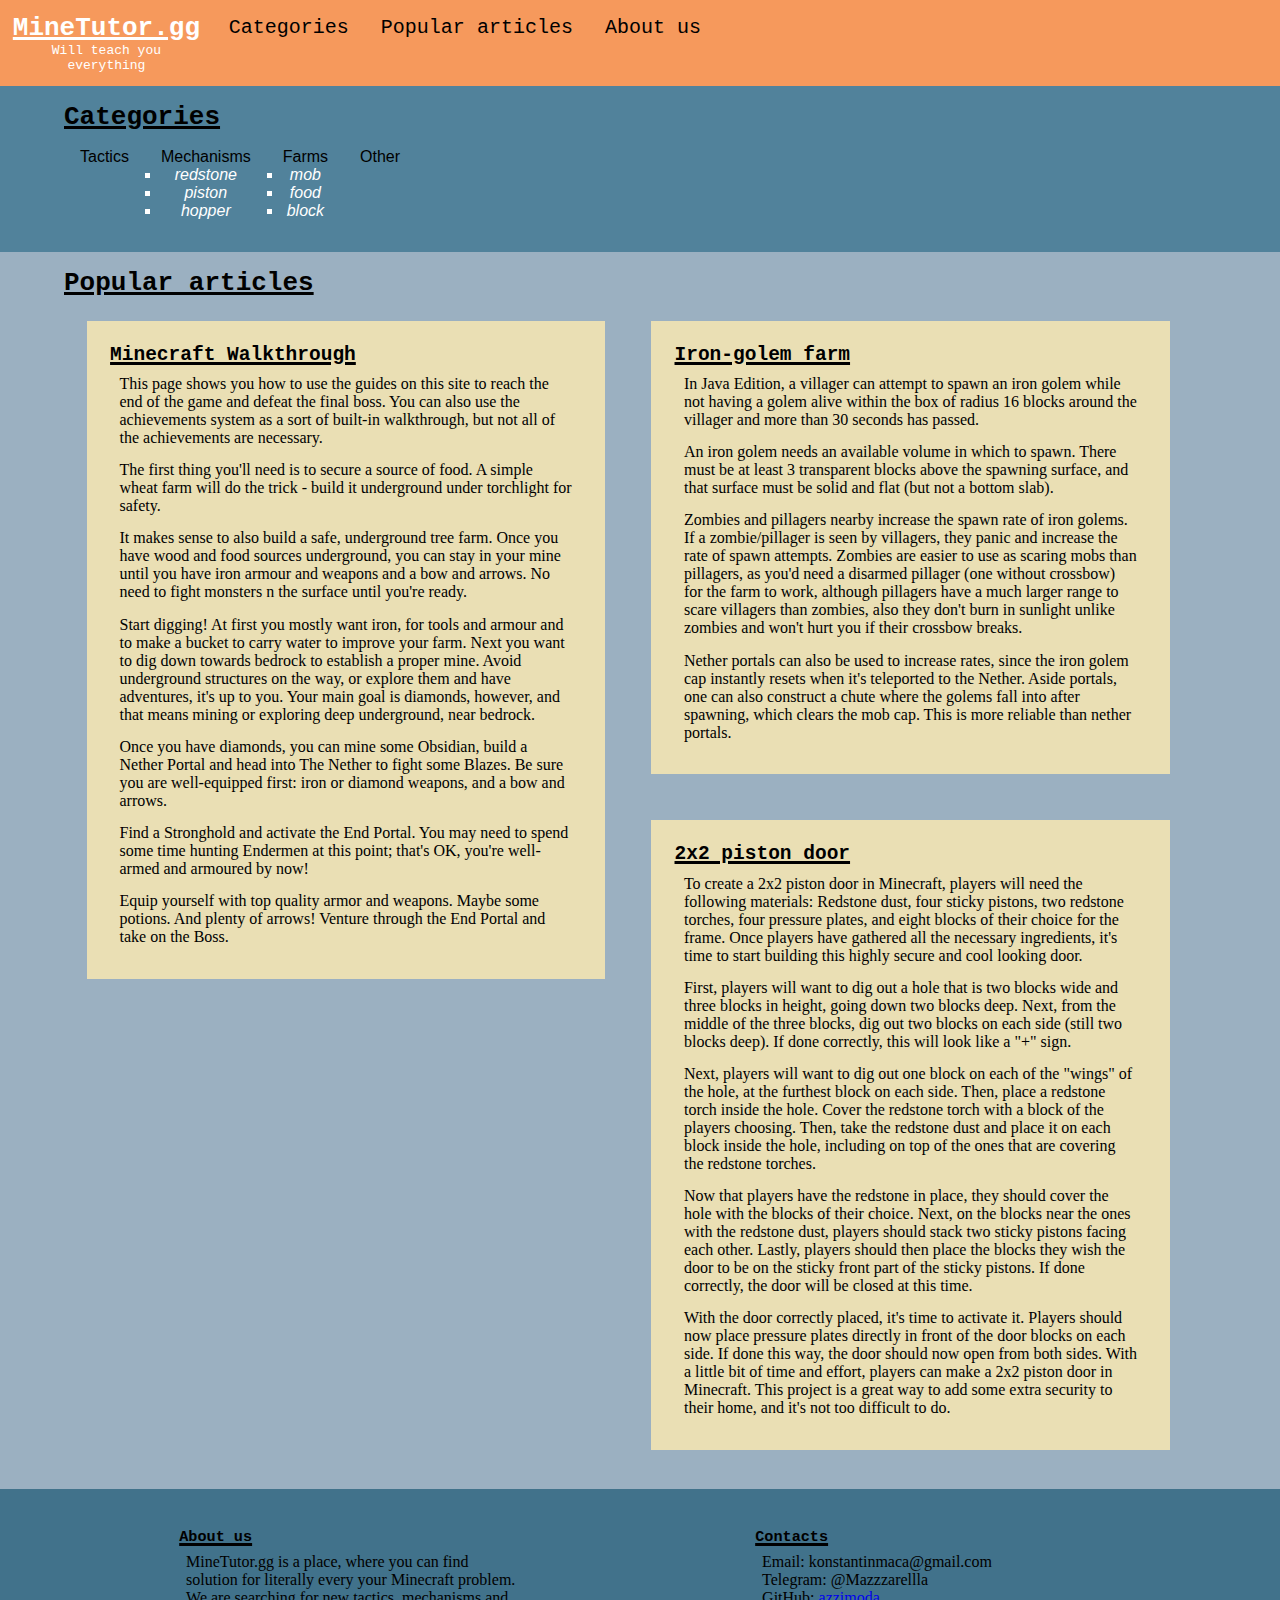
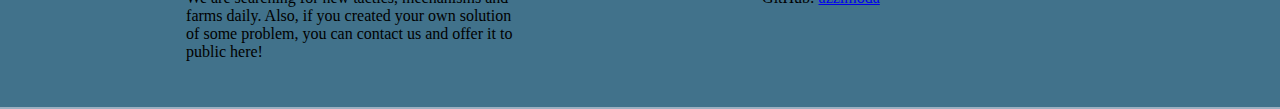
==== index.html @ 2f43b5a6 "2024-10-01" ====
<!DOCTYPE html>
<html lang="en">

<head>
  <meta charset="UTF-8">
  <meta name="viewport" content="width=device-width, initial-scale=1.0">
  <link rel="stylesheet" href="style.css">
  <title>MineTutor.gg - Will teach you everything</title>
</head>

<body>

  <div id="main-header">
    <a href="#">
      <div id="title">
        <h1>MineTutor.gg</h1>
        <span>Will teach you everything</span>
      </div>
    </a>

    <div id="navigation-bar">
      <ol>
        <li><a href="#categories">Categories</a></li>
        <li><a href="#popular-articles">Popular articles</a></li>
        <li><a href="#about">About us</a></li>
      </ol>
    </div>
  </div>

  <div id="content">

    <div class="section" id="categories">
      <h1 class="section-title">Categories</h1>

      <ul id="categories-list">
        <li class="category">
          <div>Tactics</div>
        </li>
        <li class="category">
          <div>
            Mechanisms
            <ul>
              <li>redstone</li>
              <li>piston</li>
              <li>hopper</li>
            </ul>
          </div>
        </li>
        <li class="category">
          <div>
            Farms
            <ul>
              <li>mob</li>
              <li>food</li>
              <li>block</li>
            </ul>
          </div>
        </li class="category">
        <li class="category">
          <div>Other</div>
        </li>
      </ul>
    </div>

    <div class="section" id="popular-articles">
      <h1>Popular articles</h1>

      <div>
        <h2>Minecraft Walkthrough</h2>

        <p>
          This page shows you how to use the guides on this site to reach the end of the game and defeat the final boss.
          You can also use the achievements system as a sort of built-in walkthrough, but not all of the achievements
          are necessary.
        </p>
        <p>
          The first thing you'll need is to secure a source of food. A simple wheat farm will do the trick - build it
          underground under torchlight for safety.
        </p>
        <p>
          It makes sense to also build a safe, underground tree farm. Once you have wood and food sources underground,
          you can stay in your mine until you have iron armour and weapons and a bow and arrows. No need to fight
          monsters n the surface until you're ready.
        </p>
        <p>
          Start digging! At first you mostly want iron, for tools and armour and to make a bucket to carry water to
          improve your farm. Next you want to dig down towards bedrock to establish a proper mine. Avoid underground
          structures on the way, or explore them and have adventures, it's up to you. Your main goal is diamonds,
          however, and that means mining or exploring deep underground, near bedrock.
        </p>
        <p>
          Once you have diamonds, you can mine some Obsidian, build a Nether Portal and head into The Nether to fight
          some Blazes. Be sure you are well-equipped first: iron or diamond weapons, and a bow and arrows.
        </p>
        <p>
          Find a Stronghold and activate the End Portal. You may need to spend some time hunting Endermen at this point;
          that's OK, you're well-armed and armoured by now!
        </p>
        <p>
          Equip yourself with top quality armor and weapons. Maybe some potions. And plenty of arrows! Venture through
          the End Portal and take on the Boss.
        </p>
      </div>

      <div>
        <h2>Iron-golem farm</h2>

        <p>
          In Java Edition, a villager can attempt to spawn an iron golem while not having a golem alive within the box
          of radius 16 blocks around the villager and more than 30 seconds has passed.
        </p>
        <p>
          An iron golem needs an available volume in which to spawn. There must be at least 3 transparent blocks above
          the spawning surface, and that surface must be solid and flat (but not a bottom slab).
        </p>
        <p>
          Zombies and pillagers nearby increase the spawn rate of iron golems. If a zombie/pillager is seen by
          villagers, they panic and increase the rate of spawn attempts. Zombies are easier to use as scaring mobs than
          pillagers, as you'd need a disarmed pillager (one without crossbow) for the farm to work, although pillagers
          have a much larger range to scare villagers than zombies, also they don't burn in sunlight unlike zombies and
          won't hurt you if their crossbow breaks.
        </p>
        <p>
          Nether portals can also be used to increase rates, since the iron golem cap instantly resets when it's
          teleported to the Nether. Aside portals, one can also construct a chute where the golems fall into after
          spawning, which clears the mob cap. This is more reliable than nether portals.
        </p>
      </div>

      <div>
        <h2>2x2 piston door</h2>
        <p>
          To create a 2x2 piston door in Minecraft, players will need the following materials: Redstone dust, four
          sticky pistons, two redstone torches, four pressure plates, and eight blocks of their choice for the frame.
          Once players have gathered all the necessary ingredients, it's time to start building this highly secure and
          cool looking door.
        </p>
        <p>
          First, players will want to dig out a hole that is two blocks wide and three blocks in height, going down two
          blocks deep. Next, from the middle of the three blocks, dig out two blocks on each side (still two blocks
          deep). If done correctly, this will look like a "+" sign.
        </p>
        <p>
          Next, players will want to dig out one block on each of the "wings" of the hole, at the furthest block on each
          side. Then, place a redstone torch inside the hole. Cover the redstone torch with a block of the players
          choosing. Then, take the redstone dust and place it on each block inside the hole, including on top of the
          ones that are covering the redstone torches.
        </p>
        <p>
          Now that players have the redstone in place, they should cover the hole with the blocks of their choice. Next,
          on the blocks near the ones with the redstone dust, players should stack two sticky pistons facing each other.
          Lastly, players should then place the blocks they wish the door to be on the sticky front part of the sticky
          pistons. If done correctly, the door will be closed at this time.
        </p>
        <p>
          With the door correctly placed, it's time to activate it. Players should now place pressure plates directly in
          front of the door blocks on each side. If done this way, the door should now open from both sides. With a
          little bit of time and effort, players can make a 2x2 piston door in Minecraft. This project is a great way to
          add some extra security to their home, and it's not too difficult to do.
        </p>
      </div>
    </div>

    <div class="section" id="about">
      <div>
        <h3>About us</h3>
        <p>
          MineTutor.gg is a place, where you can find solution for literally every your Minecraft problem. We are
          searching for new tactics, mechanisms and farms daily. Also, if you created your own solution of some problem,
          you can contact us and offer it to public here!
        </p>
      </div>

      <div>
        <h3>Contacts</h3>
        <p>
          Email: konstantinmaca@gmail.com<br>
          Telegram: @Mazzzarellla<br>
          GitHub: <a href="https://github.com/azzimoda">azzimoda</a><br>
        </p>
      </div>
    </div>

  </div>

</body>

</html>
---- style.css ----
:root {
    --general: #9BB0C1;
    --general1: #51829B;
    --general1-darker: #41728B;
    --accent: #F6995C;
    --accent1: #EADFB4;
    --accent1-darker: #DACFA4;
}

/* GENERAL */

* {
    margin: 0;
    padding: 0;
    box-sizing: border-box;
}

body {
    background-color: var(--general);
}

:is(h1, h2, h3, h4, h5, h6) {
    font-family: monospace;
    text-decoration-line: underline;
    text-decoration-thickness: 0.2rem;
}

p {
    padding: 1%;
    margin: 1%;
}

.clear-float {
    float: none;
}

/* HEADER */

div#main-header {
    font: large;
    text-align: center;
    font-family: monospace;
    background-color: var(--accent);
    color: white;
    overflow: auto;
    /* I still do not know, how does it work. */
}

div#title {
    width: min-content;
    float: left;
    padding: 1%;
    color: white;
}

div#navigation-bar {
    float: left;
    font-size: x-large;
    height: 100%;
}

div#navigation-bar ol {
    list-style-type: none;
    margin: 0;
    padding: 0;
    overflow: hidden;
}

div#navigation-bar li {
    float: left;
}

div#navigation-bar a {
    color: black;
    display: block;
    padding: 16px;
    text-align: center;
    text-decoration: none;
}

div#navigation-bar a:hover {
    background-color: var(--accent1);
    text-decoration-line: underline;
}

/* content */

div#content {
    background-color: var(--general);
}

div#content div.section {
    padding: 16px 5%;
    overflow: auto;
}

/* CATEGORIES */

div#categories {
    background-color: var(--general1);
}

div#categories ul#categories-list {
    margin: 0;
    padding: 0;
    overflow: hidden;
    list-style-type: none;
    text-decoration: none;
    font-family: sans-serif;
}

div#categories li.category {
    float: left;
}

div#categories li.category div {
    display: block;
    padding: 16px;
    text-align: center;
    text-decoration: none;
}

div#categories div ul {
    padding: 1;
    font-style: italic;
    list-style-type: square;
    color: white;
}

/* POPULAR */

div#popular-articles div {
    width: 45%;
    float: left;
    margin: 2%;
    padding: 2%;
    background-color: var(--accent1);
}

/* FOOTER */

div#about {
    /* background-color: var(--general1); */
    background: var(--general1-darker);
}

div#about div {
    float: left;
    width: 40%;
    padding: 1% 5%;
    margin: 1% 5%;
}
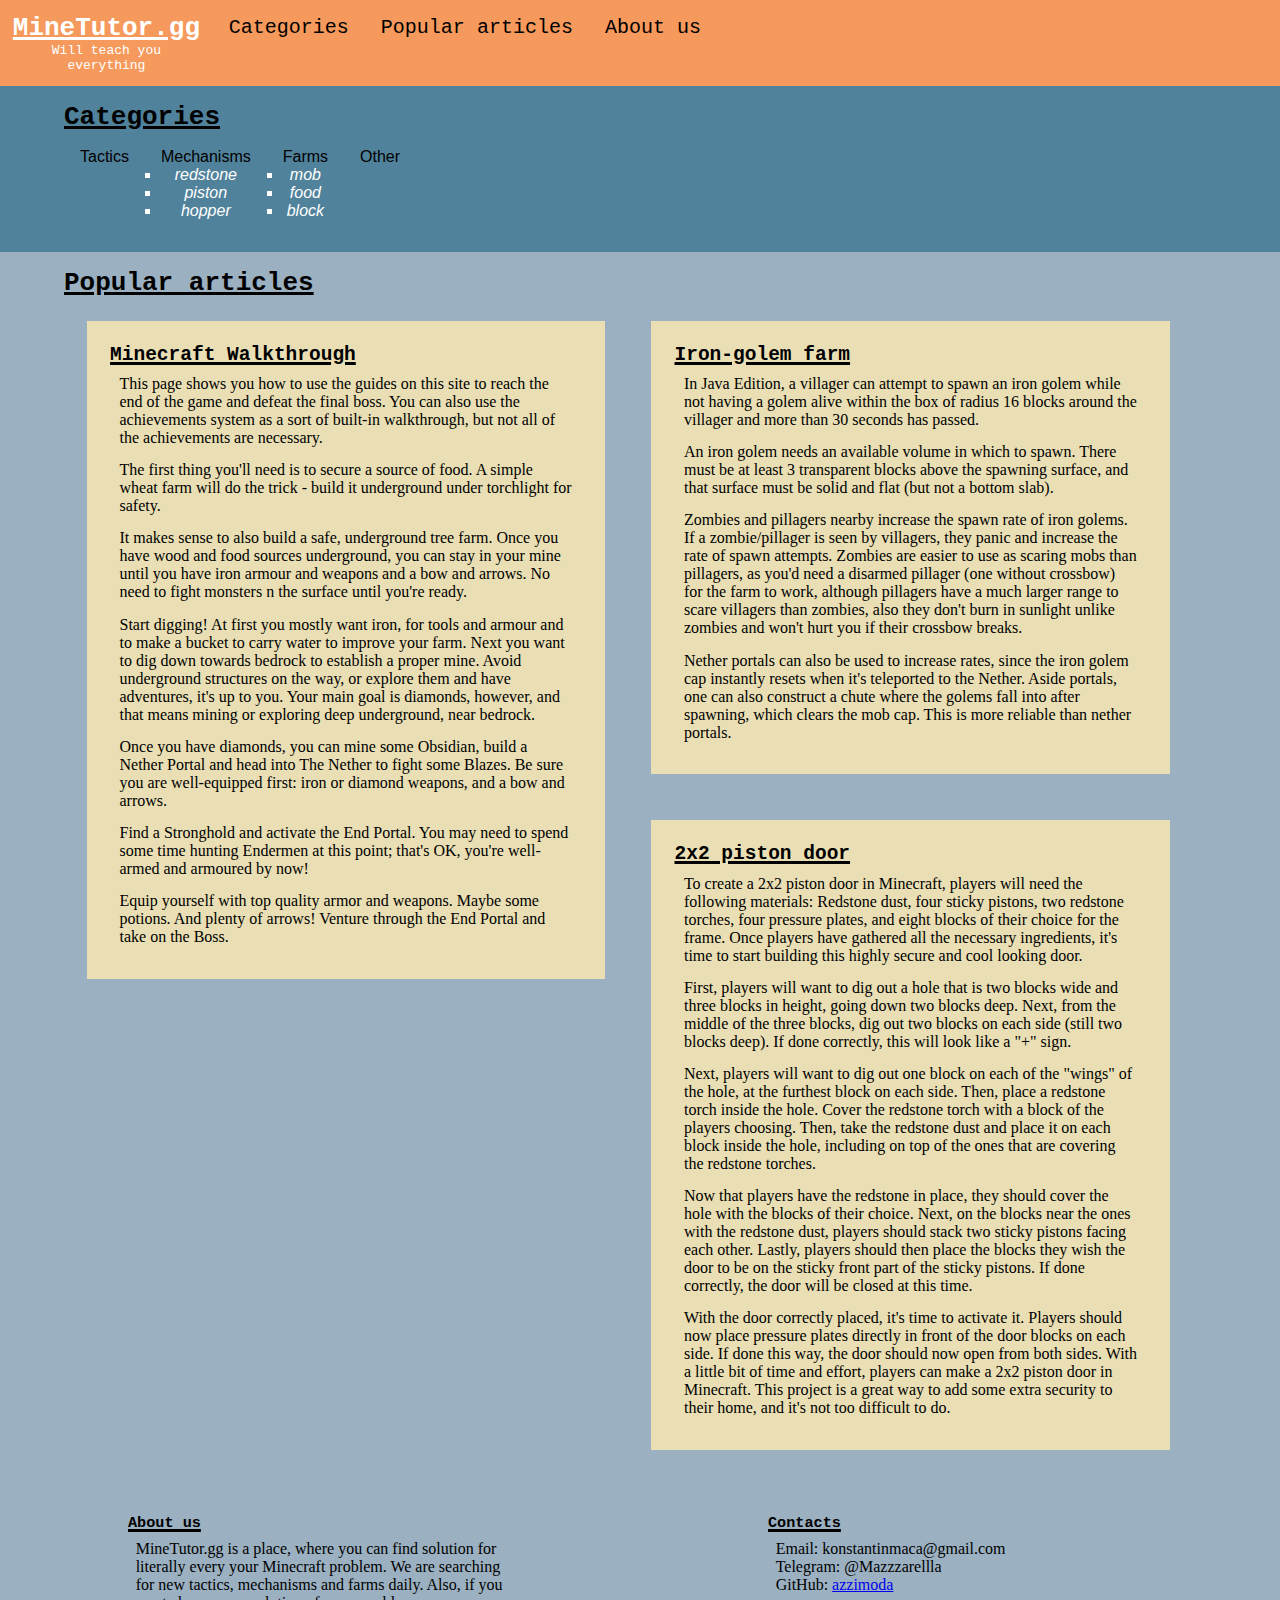
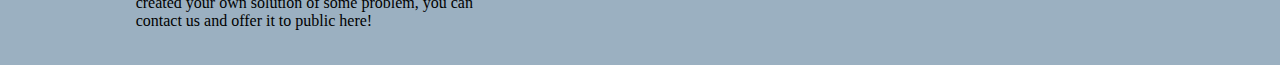
==== commit af82b357: "Use tags `header` etc instead of classes" ====
--- a/index.html
+++ b/index.html
@@ -10,7 +10,7 @@
 
 <body>
 
-  <div id="main-header">
+  <header>
     <a href="#">
       <div id="title">
         <h1>MineTutor.gg</h1>
@@ -25,11 +25,11 @@
         <li><a href="#about">About us</a></li>
       </ol>
     </div>
-  </div>
+  </header>
 
-  <div id="content">
+  <main>
 
-    <div class="section" id="categories">
+    <section id="categories">
       <h1 class="section-title">Categories</h1>
 
       <ul id="categories-list">
@@ -60,16 +60,17 @@
           <div>Other</div>
         </li>
       </ul>
-    </div>
+    </section>
 
-    <div class="section" id="popular-articles">
+    <section id="popular-articles">
       <h1>Popular articles</h1>
 
       <div>
         <h2>Minecraft Walkthrough</h2>
 
         <p>
-          This page shows you how to use the guides on this site to reach the end of the game and defeat the final boss.
+          This page shows you how to use the guides on this site to reach the end of the game and defeat the final
+          boss.
           You can also use the achievements system as a sort of built-in walkthrough, but not all of the achievements
           are necessary.
         </p>
@@ -93,7 +94,8 @@
           some Blazes. Be sure you are well-equipped first: iron or diamond weapons, and a bow and arrows.
         </p>
         <p>
-          Find a Stronghold and activate the End Portal. You may need to spend some time hunting Endermen at this point;
+          Find a Stronghold and activate the End Portal. You may need to spend some time hunting Endermen at this
+          point;
           that's OK, you're well-armed and armoured by now!
         </p>
         <p>
@@ -115,9 +117,11 @@
         </p>
         <p>
           Zombies and pillagers nearby increase the spawn rate of iron golems. If a zombie/pillager is seen by
-          villagers, they panic and increase the rate of spawn attempts. Zombies are easier to use as scaring mobs than
+          villagers, they panic and increase the rate of spawn attempts. Zombies are easier to use as scaring mobs
+          than
           pillagers, as you'd need a disarmed pillager (one without crossbow) for the farm to work, although pillagers
-          have a much larger range to scare villagers than zombies, also they don't burn in sunlight unlike zombies and
+          have a much larger range to scare villagers than zombies, also they don't burn in sunlight unlike zombies
+          and
           won't hurt you if their crossbow breaks.
         </p>
         <p>
@@ -136,52 +140,59 @@
           cool looking door.
         </p>
         <p>
-          First, players will want to dig out a hole that is two blocks wide and three blocks in height, going down two
+          First, players will want to dig out a hole that is two blocks wide and three blocks in height, going down
+          two
           blocks deep. Next, from the middle of the three blocks, dig out two blocks on each side (still two blocks
           deep). If done correctly, this will look like a "+" sign.
         </p>
         <p>
-          Next, players will want to dig out one block on each of the "wings" of the hole, at the furthest block on each
+          Next, players will want to dig out one block on each of the "wings" of the hole, at the furthest block on
+          each
           side. Then, place a redstone torch inside the hole. Cover the redstone torch with a block of the players
           choosing. Then, take the redstone dust and place it on each block inside the hole, including on top of the
           ones that are covering the redstone torches.
         </p>
         <p>
-          Now that players have the redstone in place, they should cover the hole with the blocks of their choice. Next,
-          on the blocks near the ones with the redstone dust, players should stack two sticky pistons facing each other.
+          Now that players have the redstone in place, they should cover the hole with the blocks of their choice.
+          Next,
+          on the blocks near the ones with the redstone dust, players should stack two sticky pistons facing each
+          other.
           Lastly, players should then place the blocks they wish the door to be on the sticky front part of the sticky
           pistons. If done correctly, the door will be closed at this time.
         </p>
         <p>
-          With the door correctly placed, it's time to activate it. Players should now place pressure plates directly in
+          With the door correctly placed, it's time to activate it. Players should now place pressure plates directly
+          in
           front of the door blocks on each side. If done this way, the door should now open from both sides. With a
-          little bit of time and effort, players can make a 2x2 piston door in Minecraft. This project is a great way to
+          little bit of time and effort, players can make a 2x2 piston door in Minecraft. This project is a great way
+          to
           add some extra security to their home, and it's not too difficult to do.
         </p>
       </div>
+    </section>
+  </main>
+
+  <footer id="about">
+    <div>
+      <h3>About us</h3>
+      <p>
+        MineTutor.gg is a place, where you can find solution for literally every your Minecraft problem. We are
+        searching for new tactics, mechanisms and farms daily. Also, if you created your own solution of some
+        problem,
+        you can contact us and offer it to public here!
+      </p>
     </div>
 
-    <div class="section" id="about">
-      <div>
-        <h3>About us</h3>
-        <p>
-          MineTutor.gg is a place, where you can find solution for literally every your Minecraft problem. We are
-          searching for new tactics, mechanisms and farms daily. Also, if you created your own solution of some problem,
-          you can contact us and offer it to public here!
-        </p>
-      </div>
-
-      <div>
-        <h3>Contacts</h3>
-        <p>
-          Email: konstantinmaca@gmail.com<br>
-          Telegram: @Mazzzarellla<br>
-          GitHub: <a href="https://github.com/azzimoda">azzimoda</a><br>
-        </p>
-      </div>
+    <div>
+      <h3>Contacts</h3>
+      <p>
+        Email: konstantinmaca@gmail.com<br>
+        Telegram: @Mazzzarellla<br>
+        GitHub: <a href="https://github.com/azzimoda">azzimoda</a><br>
+      </p>
     </div>
-
-  </div>
+    </div>
+  </footer>
 
 </body>
 
--- a/style.css
+++ b/style.css
@@ -36,7 +36,7 @@
 
 /* HEADER */
 
-div#main-header {
+header {
     font: large;
     text-align: center;
     font-family: monospace;
@@ -83,24 +83,24 @@
     text-decoration-line: underline;
 }
 
-/* content */
+/* MAIN */
 
-div#content {
+main {
     background-color: var(--general);
 }
 
-div#content div.section {
+section {
     padding: 16px 5%;
     overflow: auto;
 }
 
 /* CATEGORIES */
 
-div#categories {
+section#categories {
     background-color: var(--general1);
 }
 
-div#categories ul#categories-list {
+section#categories ul#categories-list {
     margin: 0;
     padding: 0;
     overflow: hidden;
@@ -109,18 +109,18 @@
     font-family: sans-serif;
 }
 
-div#categories li.category {
+section#categories li.category {
     float: left;
 }
 
-div#categories li.category div {
+section#categories li.category div {
     display: block;
     padding: 16px;
     text-align: center;
     text-decoration: none;
 }
 
-div#categories div ul {
+section#categories div ul {
     padding: 1;
     font-style: italic;
     list-style-type: square;
@@ -129,7 +129,7 @@
 
 /* POPULAR */
 
-div#popular-articles div {
+section#popular-articles div {
     width: 45%;
     float: left;
     margin: 2%;
@@ -139,12 +139,12 @@
 
 /* FOOTER */
 
-div#about {
+footer {
     /* background-color: var(--general1); */
     background: var(--general1-darker);
 }
 
-div#about div {
+footer div {
     float: left;
     width: 40%;
     padding: 1% 5%;
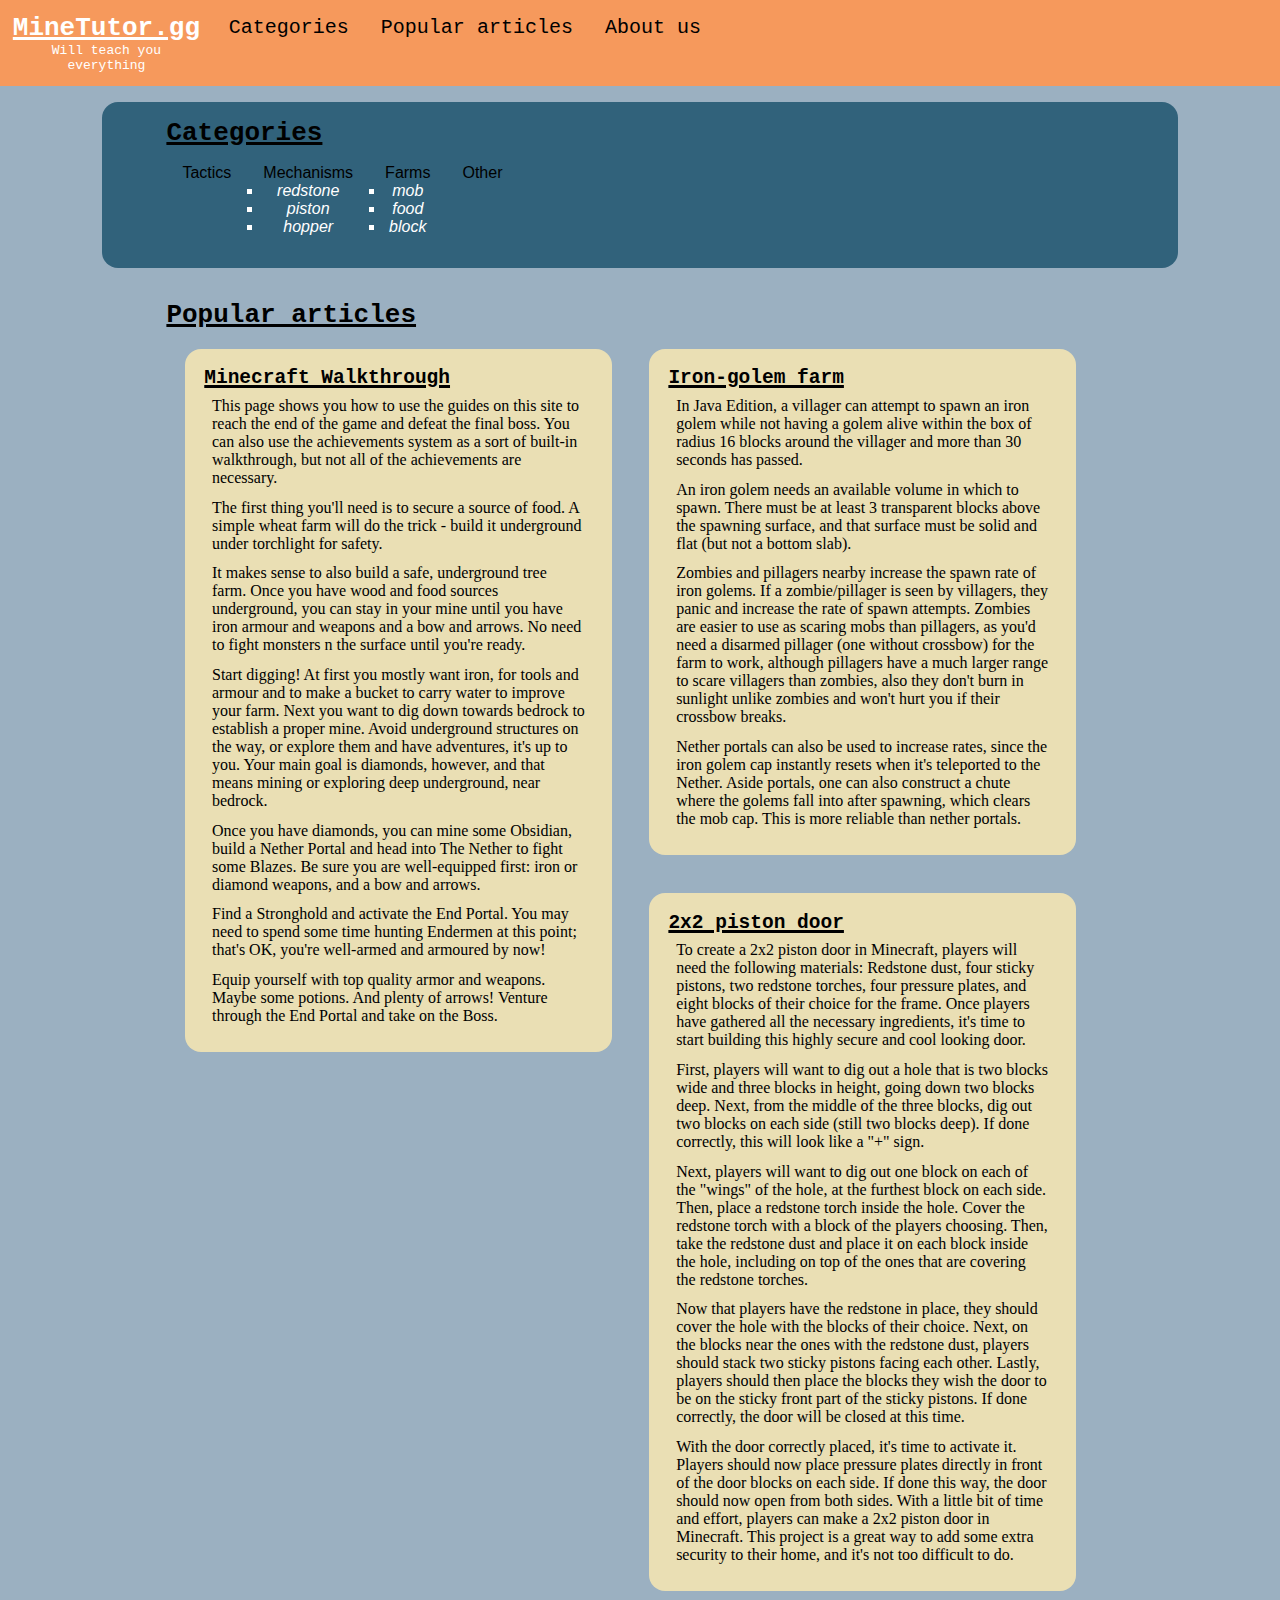
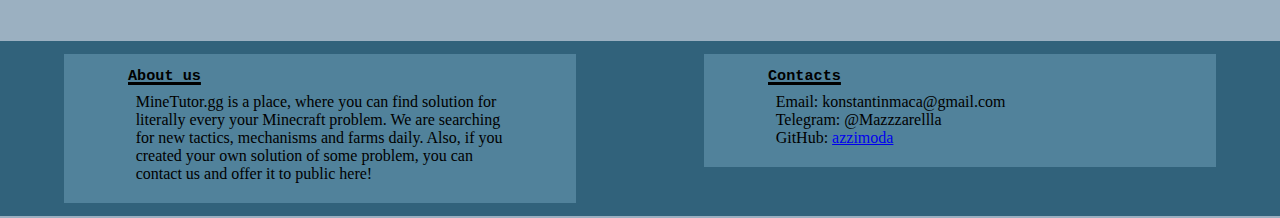
==== commit 6babd662: "24-10-08" ====
--- a/index.html
+++ b/index.html
@@ -18,13 +18,13 @@
       </div>
     </a>
 
-    <div id="navigation-bar">
+    <navigation>
       <ol>
         <li><a href="#categories">Categories</a></li>
         <li><a href="#popular-articles">Popular articles</a></li>
         <li><a href="#about">About us</a></li>
       </ol>
-    </div>
+    </navigation>
   </header>
 
   <main>
@@ -196,4 +196,4 @@
 
 </body>
 
-</html>+</html>
--- a/style.css
+++ b/style.css
@@ -1,7 +1,7 @@
 :root {
     --general: #9BB0C1;
     --general1: #51829B;
-    --general1-darker: #41728B;
+    --general1-dark: #31627B;
     --accent: #F6995C;
     --accent1: #EADFB4;
     --accent1-darker: #DACFA4;
@@ -53,24 +53,24 @@
     color: white;
 }
 
-div#navigation-bar {
+navigation {
     float: left;
     font-size: x-large;
     height: 100%;
 }
 
-div#navigation-bar ol {
+navigation>ol {
     list-style-type: none;
     margin: 0;
     padding: 0;
     overflow: hidden;
 }
 
-div#navigation-bar li {
+navigation li {
     float: left;
 }
 
-div#navigation-bar a {
+navigation a {
     color: black;
     display: block;
     padding: 16px;
@@ -78,7 +78,7 @@
     text-decoration: none;
 }
 
-div#navigation-bar a:hover {
+navigation a:hover {
     background-color: var(--accent1);
     text-decoration-line: underline;
 }
@@ -90,14 +90,16 @@
 }
 
 section {
+    margin: 16px 8%;
     padding: 16px 5%;
     overflow: auto;
+    border-radius: 16px;
 }
 
 /* CATEGORIES */
 
 section#categories {
-    background-color: var(--general1);
+    background-color: var(--general1-dark);
 }
 
 section#categories ul#categories-list {
@@ -135,18 +137,21 @@
     margin: 2%;
     padding: 2%;
     background-color: var(--accent1);
+    border-radius: 16px;
 }
 
 /* FOOTER */
 
 footer {
     /* background-color: var(--general1); */
-    background: var(--general1-darker);
+    background-color: var(--general1-dark);
+    overflow: auto;
 }
 
 footer div {
+    background-color: var(--general1);
     float: left;
     width: 40%;
     padding: 1% 5%;
     margin: 1% 5%;
-}+}
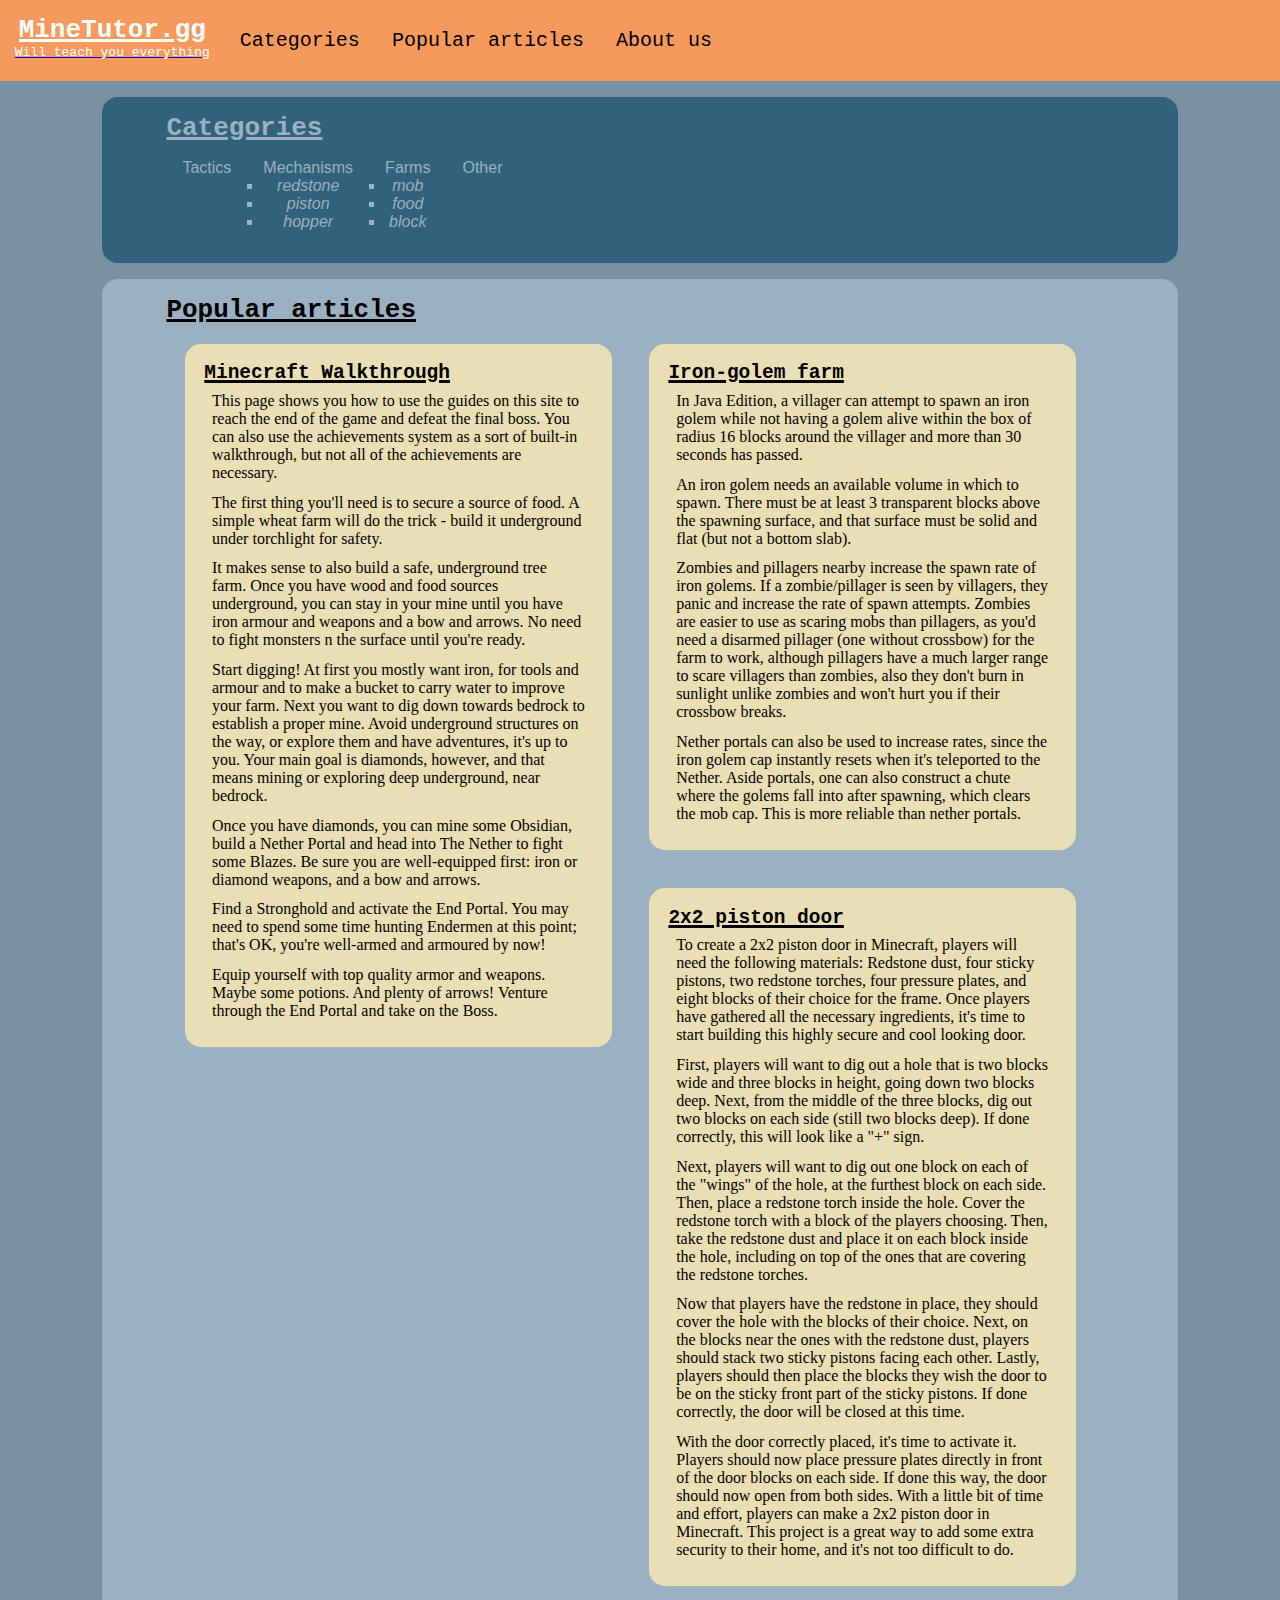
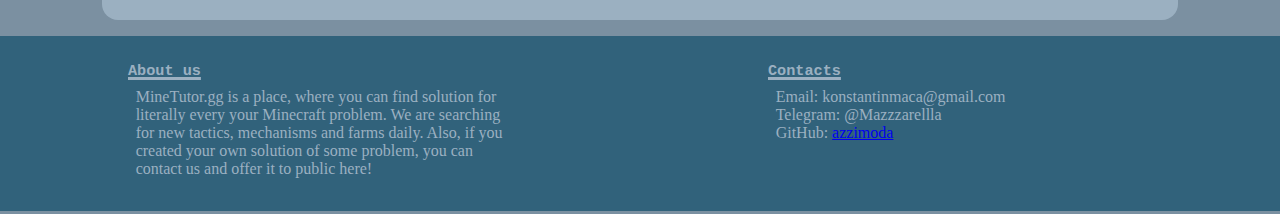
==== commit bcf7511d: "24-10-08" ====
--- a/index.html
+++ b/index.html
@@ -11,25 +11,27 @@
 <body>
 
   <header>
-    <a href="#">
-      <div id="title">
-        <h1>MineTutor.gg</h1>
-        <span>Will teach you everything</span>
-      </div>
-    </a>
-
-    <navigation>
-      <ol>
-        <li><a href="#categories">Categories</a></li>
-        <li><a href="#popular-articles">Popular articles</a></li>
-        <li><a href="#about">About us</a></li>
-      </ol>
-    </navigation>
+    <div>
+      <a href="#">
+        <div id="title">
+          <h1>MineTutor.gg</h1>
+          <div>Will teach you everything</div>
+        </div>
+      </a>
+
+      <navigation>
+        <ol>
+          <li><a href="#categories">Categories</a></li>
+          <li><a href="#popular-articles">Popular articles</a></li>
+          <li><a href="#about">About us</a></li>
+        </ol>
+      </navigation>
+    </div>
   </header>
 
   <main>
 
-    <section id="categories">
+    <menu>
       <h1 class="section-title">Categories</h1>
 
       <ul id="categories-list">
@@ -60,12 +62,12 @@
           <div>Other</div>
         </li>
       </ul>
-    </section>
+    </menu>
 
     <section id="popular-articles">
       <h1>Popular articles</h1>
 
-      <div>
+      <article>
         <h2>Minecraft Walkthrough</h2>
 
         <p>
@@ -102,9 +104,9 @@
           Equip yourself with top quality armor and weapons. Maybe some potions. And plenty of arrows! Venture through
           the End Portal and take on the Boss.
         </p>
-      </div>
-
-      <div>
+      </article>
+
+      <article>
         <h2>Iron-golem farm</h2>
 
         <p>
@@ -129,9 +131,9 @@
           teleported to the Nether. Aside portals, one can also construct a chute where the golems fall into after
           spawning, which clears the mob cap. This is more reliable than nether portals.
         </p>
-      </div>
-
-      <div>
+      </article>
+
+      <article>
         <h2>2x2 piston door</h2>
         <p>
           To create a 2x2 piston door in Minecraft, players will need the following materials: Redstone dust, four
@@ -168,7 +170,7 @@
           to
           add some extra security to their home, and it's not too difficult to do.
         </p>
-      </div>
+      </article>
     </section>
   </main>
 
--- a/style.css
+++ b/style.css
@@ -1,5 +1,6 @@
 :root {
     --general: #9BB0C1;
+    --general-dark: #7B90A1;
     --general1: #51829B;
     --general1-dark: #31627B;
     --accent: #F6995C;
@@ -16,7 +17,7 @@
 }
 
 body {
-    background-color: var(--general);
+    background-color: var(--general-dark);
 }
 
 :is(h1, h2, h3, h4, h5, h6) {
@@ -42,21 +43,32 @@
     font-family: monospace;
     background-color: var(--accent);
     color: white;
-    overflow: auto;
+    padding: 1%;
     /* I still do not know, how does it work. */
 }
 
+header>div {
+    display: grid;
+    place-content: left;
+    width: min-content;
+}
+
 div#title {
+    grid-column: 1;
     width: min-content;
-    float: left;
     padding: 1%;
     color: white;
 }
 
+div#title>div {
+    width: max-content;
+}
+
 navigation {
-    float: left;
+    grid-column: 2;
     font-size: x-large;
-    height: 100%;
+    width: max-content;
+    margin: 0 16px;
 }
 
 navigation>ol {
@@ -74,6 +86,7 @@
     color: black;
     display: block;
     padding: 16px;
+    border-radius: 10% / 50%;
     text-align: center;
     text-decoration: none;
 }
@@ -86,7 +99,6 @@
 /* MAIN */
 
 main {
-    background-color: var(--general);
 }
 
 section {
@@ -96,13 +108,22 @@
     border-radius: 16px;
 }
 
+
+main menu {
+    margin: 16px 8%;
+    padding: 16px 5%;
+    overflow: auto;
+    border-radius: 16px;
+}
+
 /* CATEGORIES */
 
-section#categories {
+menu {
     background-color: var(--general1-dark);
+    color: var(--general)
 }
 
-section#categories ul#categories-list {
+menu ul#categories-list {
     margin: 0;
     padding: 0;
     overflow: hidden;
@@ -111,27 +132,30 @@
     font-family: sans-serif;
 }
 
-section#categories li.category {
+menu li.category {
     float: left;
 }
 
-section#categories li.category div {
+menu li.category div {
     display: block;
     padding: 16px;
     text-align: center;
     text-decoration: none;
 }
 
-section#categories div ul {
+menu div ul {
     padding: 1;
     font-style: italic;
     list-style-type: square;
-    color: white;
 }
 
 /* POPULAR */
 
-section#popular-articles div {
+section#popular-articles {
+    background-color: var(--general);
+}
+
+section#popular-articles article {
     width: 45%;
     float: left;
     margin: 2%;
@@ -149,9 +173,9 @@
 }
 
 footer div {
-    background-color: var(--general1);
     float: left;
     width: 40%;
     padding: 1% 5%;
     margin: 1% 5%;
+    color: var(--general)
 }
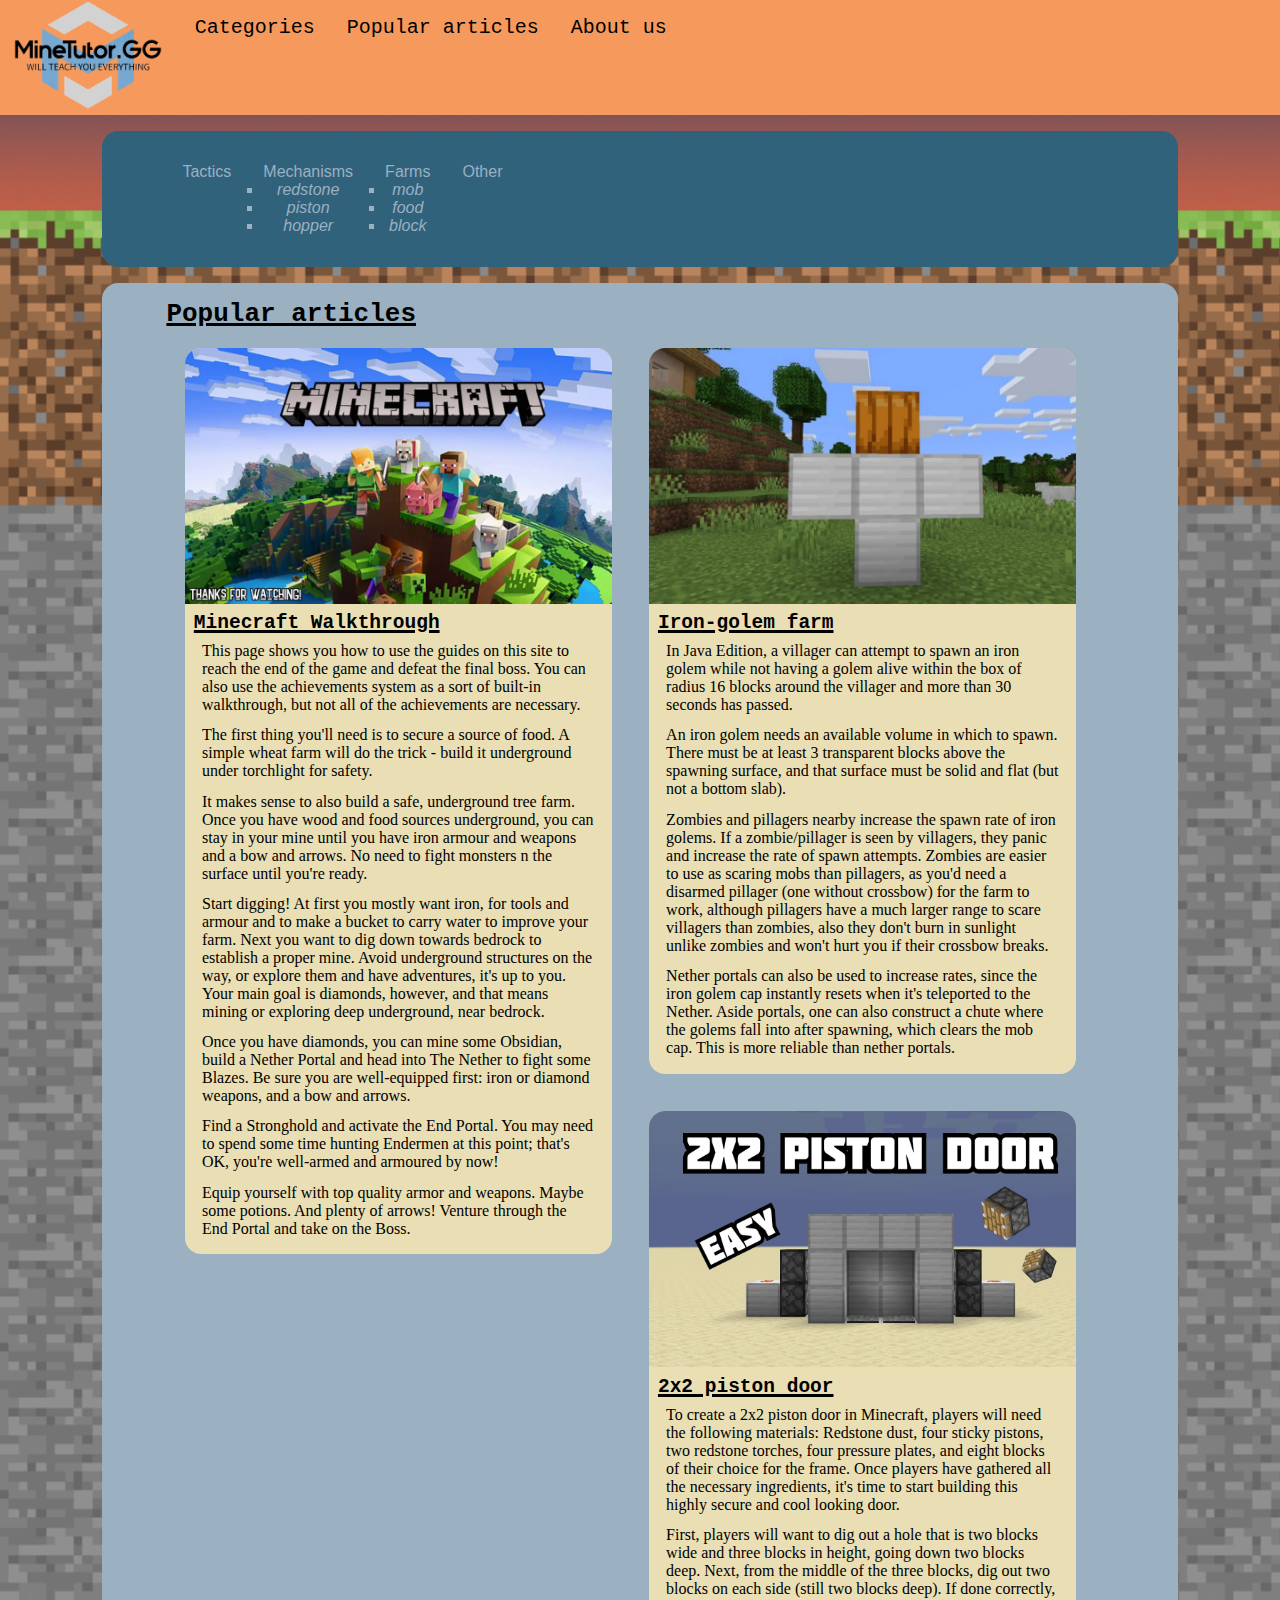
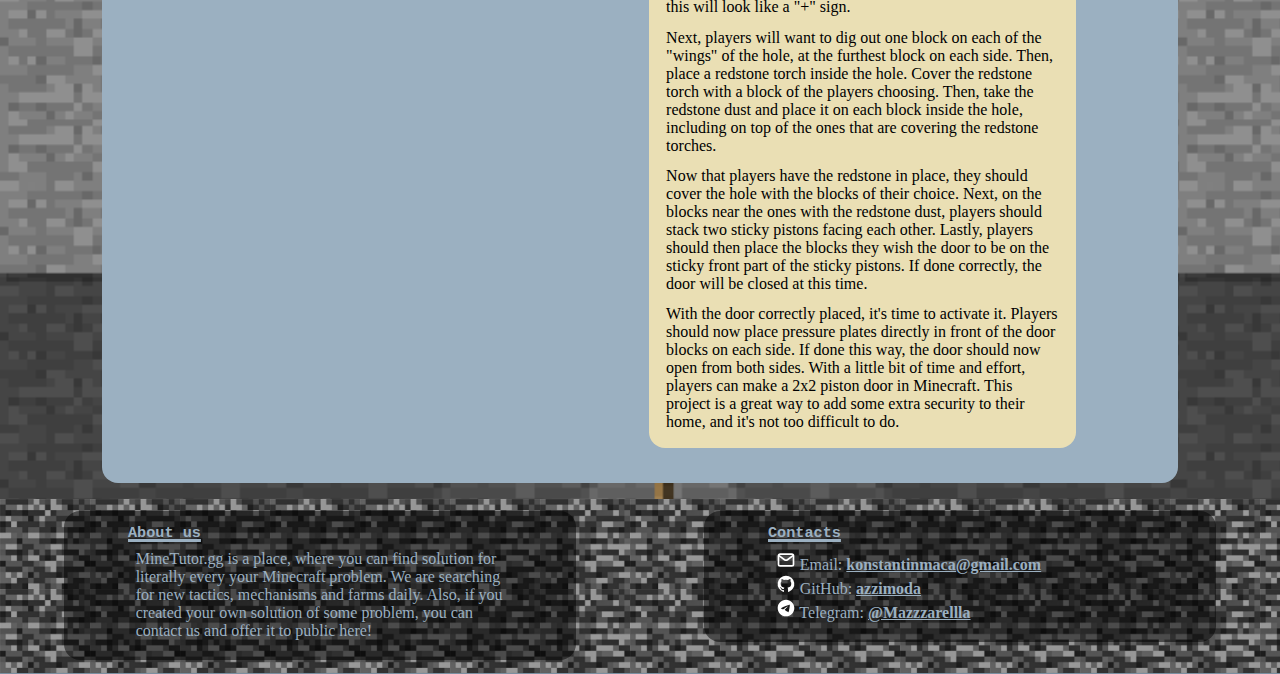
==== commit 90208f52: "Add images." ====
--- a/index.html
+++ b/index.html
@@ -12,164 +12,158 @@
 
   <header>
     <div>
-      <a href="#">
-        <div id="title">
-          <h1>MineTutor.gg</h1>
-          <div>Will teach you everything</div>
-        </div>
-      </a>
+      <a href="index.html"><img src="res/img/logo.png"></a>
 
-      <navigation>
+      <nav>
         <ol>
           <li><a href="#categories">Categories</a></li>
           <li><a href="#popular-articles">Popular articles</a></li>
           <li><a href="#about">About us</a></li>
         </ol>
-      </navigation>
+      </nav>
     </div>
   </header>
 
   <main>
 
-    <menu>
-      <h1 class="section-title">Categories</h1>
-
-      <ul id="categories-list">
-        <li class="category">
-          <div>Tactics</div>
+    <section id="categories">
+      <ul>
+        <li>Tactics</li>
+        <li>
+          Mechanisms
+          <ul>
+            <li>redstone</li>
+            <li>piston</li>
+            <li>hopper</li>
+          </ul>
         </li>
-        <li class="category">
-          <div>
-            Mechanisms
-            <ul>
-              <li>redstone</li>
-              <li>piston</li>
-              <li>hopper</li>
-            </ul>
-          </div>
+        <li>
+          Farms
+          <ul>
+            <li>mob</li>
+            <li>food</li>
+            <li>block</li>
+          </ul>
         </li>
-        <li class="category">
-          <div>
-            Farms
-            <ul>
-              <li>mob</li>
-              <li>food</li>
-              <li>block</li>
-            </ul>
-          </div>
-        </li class="category">
-        <li class="category">
-          <div>Other</div>
-        </li>
+        <li>Other</li>
       </ul>
-    </menu>
+    </section>
 
     <section id="popular-articles">
       <h1>Popular articles</h1>
 
       <article>
-        <h2>Minecraft Walkthrough</h2>
+        <div class="article-tumbnail" id="article-0"></div>
+        <div class="article-body">
+          <h2>Minecraft Walkthrough</h2>
 
-        <p>
-          This page shows you how to use the guides on this site to reach the end of the game and defeat the final
-          boss.
-          You can also use the achievements system as a sort of built-in walkthrough, but not all of the achievements
-          are necessary.
-        </p>
-        <p>
-          The first thing you'll need is to secure a source of food. A simple wheat farm will do the trick - build it
-          underground under torchlight for safety.
-        </p>
-        <p>
-          It makes sense to also build a safe, underground tree farm. Once you have wood and food sources underground,
-          you can stay in your mine until you have iron armour and weapons and a bow and arrows. No need to fight
-          monsters n the surface until you're ready.
-        </p>
-        <p>
-          Start digging! At first you mostly want iron, for tools and armour and to make a bucket to carry water to
-          improve your farm. Next you want to dig down towards bedrock to establish a proper mine. Avoid underground
-          structures on the way, or explore them and have adventures, it's up to you. Your main goal is diamonds,
-          however, and that means mining or exploring deep underground, near bedrock.
-        </p>
-        <p>
-          Once you have diamonds, you can mine some Obsidian, build a Nether Portal and head into The Nether to fight
-          some Blazes. Be sure you are well-equipped first: iron or diamond weapons, and a bow and arrows.
-        </p>
-        <p>
-          Find a Stronghold and activate the End Portal. You may need to spend some time hunting Endermen at this
-          point;
-          that's OK, you're well-armed and armoured by now!
-        </p>
-        <p>
-          Equip yourself with top quality armor and weapons. Maybe some potions. And plenty of arrows! Venture through
-          the End Portal and take on the Boss.
-        </p>
+          <p>
+            This page shows you how to use the guides on this site to reach the end of the game and defeat the final
+            boss.
+            You can also use the achievements system as a sort of built-in walkthrough, but not all of the achievements
+            are necessary.
+          </p>
+          <p>
+            The first thing you'll need is to secure a source of food. A simple wheat farm will do the trick - build it
+            underground under torchlight for safety.
+          </p>
+          <p>
+            It makes sense to also build a safe, underground tree farm. Once you have wood and food sources underground,
+            you can stay in your mine until you have iron armour and weapons and a bow and arrows. No need to fight
+            monsters n the surface until you're ready.
+          </p>
+          <p>
+            Start digging! At first you mostly want iron, for tools and armour and to make a bucket to carry water to
+            improve your farm. Next you want to dig down towards bedrock to establish a proper mine. Avoid underground
+            structures on the way, or explore them and have adventures, it's up to you. Your main goal is diamonds,
+            however, and that means mining or exploring deep underground, near bedrock.
+          </p>
+          <p>
+            Once you have diamonds, you can mine some Obsidian, build a Nether Portal and head into The Nether to fight
+            some Blazes. Be sure you are well-equipped first: iron or diamond weapons, and a bow and arrows.
+          </p>
+          <p>
+            Find a Stronghold and activate the End Portal. You may need to spend some time hunting Endermen at this
+            point;
+            that's OK, you're well-armed and armoured by now!
+          </p>
+          <p>
+            Equip yourself with top quality armor and weapons. Maybe some potions. And plenty of arrows! Venture through
+            the End Portal and take on the Boss.
+          </p>
+        </div>
       </article>
 
       <article>
-        <h2>Iron-golem farm</h2>
+        <div class="article-tumbnail" id="article-1"></div>
+        <div class="article-body">
+          <h2>Iron-golem farm</h2>
 
-        <p>
-          In Java Edition, a villager can attempt to spawn an iron golem while not having a golem alive within the box
-          of radius 16 blocks around the villager and more than 30 seconds has passed.
-        </p>
-        <p>
-          An iron golem needs an available volume in which to spawn. There must be at least 3 transparent blocks above
-          the spawning surface, and that surface must be solid and flat (but not a bottom slab).
-        </p>
-        <p>
-          Zombies and pillagers nearby increase the spawn rate of iron golems. If a zombie/pillager is seen by
-          villagers, they panic and increase the rate of spawn attempts. Zombies are easier to use as scaring mobs
-          than
-          pillagers, as you'd need a disarmed pillager (one without crossbow) for the farm to work, although pillagers
-          have a much larger range to scare villagers than zombies, also they don't burn in sunlight unlike zombies
-          and
-          won't hurt you if their crossbow breaks.
-        </p>
-        <p>
-          Nether portals can also be used to increase rates, since the iron golem cap instantly resets when it's
-          teleported to the Nether. Aside portals, one can also construct a chute where the golems fall into after
-          spawning, which clears the mob cap. This is more reliable than nether portals.
-        </p>
+          <p>
+            In Java Edition, a villager can attempt to spawn an iron golem while not having a golem alive within the box
+            of radius 16 blocks around the villager and more than 30 seconds has passed.
+          </p>
+          <p>
+            An iron golem needs an available volume in which to spawn. There must be at least 3 transparent blocks above
+            the spawning surface, and that surface must be solid and flat (but not a bottom slab).
+          </p>
+          <p>
+            Zombies and pillagers nearby increase the spawn rate of iron golems. If a zombie/pillager is seen by
+            villagers, they panic and increase the rate of spawn attempts. Zombies are easier to use as scaring mobs
+            than
+            pillagers, as you'd need a disarmed pillager (one without crossbow) for the farm to work, although pillagers
+            have a much larger range to scare villagers than zombies, also they don't burn in sunlight unlike zombies
+            and
+            won't hurt you if their crossbow breaks.
+          </p>
+          <p>
+            Nether portals can also be used to increase rates, since the iron golem cap instantly resets when it's
+            teleported to the Nether. Aside portals, one can also construct a chute where the golems fall into after
+            spawning, which clears the mob cap. This is more reliable than nether portals.
+          </p>
+        </div>
       </article>
 
       <article>
-        <h2>2x2 piston door</h2>
-        <p>
-          To create a 2x2 piston door in Minecraft, players will need the following materials: Redstone dust, four
-          sticky pistons, two redstone torches, four pressure plates, and eight blocks of their choice for the frame.
-          Once players have gathered all the necessary ingredients, it's time to start building this highly secure and
-          cool looking door.
-        </p>
-        <p>
-          First, players will want to dig out a hole that is two blocks wide and three blocks in height, going down
-          two
-          blocks deep. Next, from the middle of the three blocks, dig out two blocks on each side (still two blocks
-          deep). If done correctly, this will look like a "+" sign.
-        </p>
-        <p>
-          Next, players will want to dig out one block on each of the "wings" of the hole, at the furthest block on
-          each
-          side. Then, place a redstone torch inside the hole. Cover the redstone torch with a block of the players
-          choosing. Then, take the redstone dust and place it on each block inside the hole, including on top of the
-          ones that are covering the redstone torches.
-        </p>
-        <p>
-          Now that players have the redstone in place, they should cover the hole with the blocks of their choice.
-          Next,
-          on the blocks near the ones with the redstone dust, players should stack two sticky pistons facing each
-          other.
-          Lastly, players should then place the blocks they wish the door to be on the sticky front part of the sticky
-          pistons. If done correctly, the door will be closed at this time.
-        </p>
-        <p>
-          With the door correctly placed, it's time to activate it. Players should now place pressure plates directly
-          in
-          front of the door blocks on each side. If done this way, the door should now open from both sides. With a
-          little bit of time and effort, players can make a 2x2 piston door in Minecraft. This project is a great way
-          to
-          add some extra security to their home, and it's not too difficult to do.
-        </p>
+        <div class="article-tumbnail" id="article-2"></div>
+        <div class="article-body">
+          <h2>2x2 piston door</h2>
+          <p>
+            To create a 2x2 piston door in Minecraft, players will need the following materials: Redstone dust, four
+            sticky pistons, two redstone torches, four pressure plates, and eight blocks of their choice for the frame.
+            Once players have gathered all the necessary ingredients, it's time to start building this highly secure and
+            cool looking door.
+          </p>
+          <p>
+            First, players will want to dig out a hole that is two blocks wide and three blocks in height, going down
+            two
+            blocks deep. Next, from the middle of the three blocks, dig out two blocks on each side (still two blocks
+            deep). If done correctly, this will look like a "+" sign.
+          </p>
+          <p>
+            Next, players will want to dig out one block on each of the "wings" of the hole, at the furthest block on
+            each
+            side. Then, place a redstone torch inside the hole. Cover the redstone torch with a block of the players
+            choosing. Then, take the redstone dust and place it on each block inside the hole, including on top of the
+            ones that are covering the redstone torches.
+          </p>
+          <p>
+            Now that players have the redstone in place, they should cover the hole with the blocks of their choice.
+            Next,
+            on the blocks near the ones with the redstone dust, players should stack two sticky pistons facing each
+            other.
+            Lastly, players should then place the blocks they wish the door to be on the sticky front part of the sticky
+            pistons. If done correctly, the door will be closed at this time.
+          </p>
+          <p>
+            With the door correctly placed, it's time to activate it. Players should now place pressure plates directly
+            in
+            front of the door blocks on each side. If done this way, the door should now open from both sides. With a
+            little bit of time and effort, players can make a 2x2 piston door in Minecraft. This project is a great way
+            to
+            add some extra security to their home, and it's not too difficult to do.
+          </p>
+        </div>
       </article>
     </section>
   </main>
@@ -188,9 +182,11 @@
     <div>
       <h3>Contacts</h3>
       <p>
-        Email: konstantinmaca@gmail.com<br>
-        Telegram: @Mazzzarellla<br>
-        GitHub: <a href="https://github.com/azzimoda">azzimoda</a><br>
+        <img src="res/img/email.svg" class="contact-icon"> Email:
+        <a href="mailto:konstantinmaca@gmail.com">konstantinmaca@gmail.com</a><br>
+        <img src="res/img/gh.svg" class="contact-icon"> GitHub: <a href="https://github.com/azzimoda">azzimoda</a><br>
+        <img src="res/img/tg.svg" class="contact-icon"> Telegram:
+        <a href="https://t.me/Mazzzarellla">@Mazzzarellla</a><br>
       </p>
     </div>
     </div>
@@ -198,4 +194,4 @@
 
 </body>
 
-</html>
+</html>--- a/style.css
+++ b/style.css
@@ -18,6 +18,8 @@
 
 body {
     background-color: var(--general-dark);
+    background-image: url("res/img/bg.png");
+    background-size: cover;
 }
 
 :is(h1, h2, h3, h4, h5, h6) {
@@ -29,6 +31,15 @@
 p {
     padding: 1%;
     margin: 1%;
+}
+
+a {
+    color: inherit;
+    font-weight: bold;
+}
+
+a:hover {
+    font-style: italic;
 }
 
 .clear-float {
@@ -43,8 +54,7 @@
     font-family: monospace;
     background-color: var(--accent);
     color: white;
-    padding: 1%;
-    /* I still do not know, how does it work. */
+    padding: 0 1%;
 }
 
 header>div {
@@ -53,53 +63,46 @@
     width: min-content;
 }
 
-div#title {
-    grid-column: 1;
-    width: min-content;
-    padding: 1%;
-    color: white;
-}
-
-div#title>div {
-    width: max-content;
-}
-
-navigation {
+header img {
+    max-width: 150px;
+    height: auto;
+}
+
+nav {
     grid-column: 2;
     font-size: x-large;
     width: max-content;
     margin: 0 16px;
 }
 
-navigation>ol {
+nav>ol {
     list-style-type: none;
     margin: 0;
     padding: 0;
     overflow: hidden;
 }
 
-navigation li {
+nav li {
     float: left;
 }
 
-navigation a {
+nav a {
     color: black;
     display: block;
     padding: 16px;
     border-radius: 10% / 50%;
     text-align: center;
     text-decoration: none;
-}
-
-navigation a:hover {
+    font-weight: normal;
+}
+
+nav a:hover {
+    font-style: normal;
     background-color: var(--accent1);
     text-decoration-line: underline;
 }
 
 /* MAIN */
-
-main {
-}
 
 section {
     margin: 16px 8%;
@@ -108,22 +111,19 @@
     border-radius: 16px;
 }
 
-
-main menu {
+/* CATEGORIES */
+
+section#categories {
     margin: 16px 8%;
     padding: 16px 5%;
+    border-radius: 16px;
     overflow: auto;
-    border-radius: 16px;
-}
-
-/* CATEGORIES */
-
-menu {
     background-color: var(--general1-dark);
-    color: var(--general)
-}
-
-menu ul#categories-list {
+    color: var(--general);
+}
+
+section#categories>ul {
+    display: flex;
     margin: 0;
     padding: 0;
     overflow: hidden;
@@ -132,18 +132,14 @@
     font-family: sans-serif;
 }
 
-menu li.category {
-    float: left;
-}
-
-menu li.category div {
+section#categories>ul>li {
     display: block;
     padding: 16px;
     text-align: center;
     text-decoration: none;
 }
 
-menu div ul {
+section#categories li>ul {
     padding: 1;
     font-style: italic;
     list-style-type: square;
@@ -155,27 +151,70 @@
     background-color: var(--general);
 }
 
-section#popular-articles article {
+section#popular-articles h1 {
+    font-size: xx-large;
+}
+
+article {
     width: 45%;
     float: left;
     margin: 2%;
+    padding: 0;
+    background-color: var(--accent1);
+    border-radius: 16px;
+}
+
+article>div.article-tumbnail {
+    border-radius: 16px 16px 0px 0px;
+    margin: 0px;
+    padding: 10% 0;
+    width: 100%;
+    height: 256px;
+    background-color: black;
+    background-size: cover;
+}
+
+article>div#article-0 {
+    background-image: url(res/img/article-0.jpg);
+}
+
+article>div#article-1 {
+    background-image: url(res/img/article-1.webp);
+}
+
+article>div#article-2 {
+    background-image: url(res/img/article-2.jpg);
+}
+
+article>div.article-body {
     padding: 2%;
-    background-color: var(--accent1);
-    border-radius: 16px;
 }
 
 /* FOOTER */
 
 footer {
     /* background-color: var(--general1); */
-    background-color: var(--general1-dark);
     overflow: auto;
-}
-
-footer div {
+    background-image: url(res/img/bedrock.jpg);
+    background-size: 90px;
+}
+
+footer>div {
     float: left;
     width: 40%;
+    border-radius: 16px;
     padding: 1% 5%;
     margin: 1% 5%;
-    color: var(--general)
-}
+    background-color: rgba(0, 0, 0, 0.5);
+    color: var(--general);
+}
+
+footer p {
+    font: bolder;
+}
+
+img.contact-icon {
+    opacity: 1;
+    width: 20px;
+    filter: invert();
+}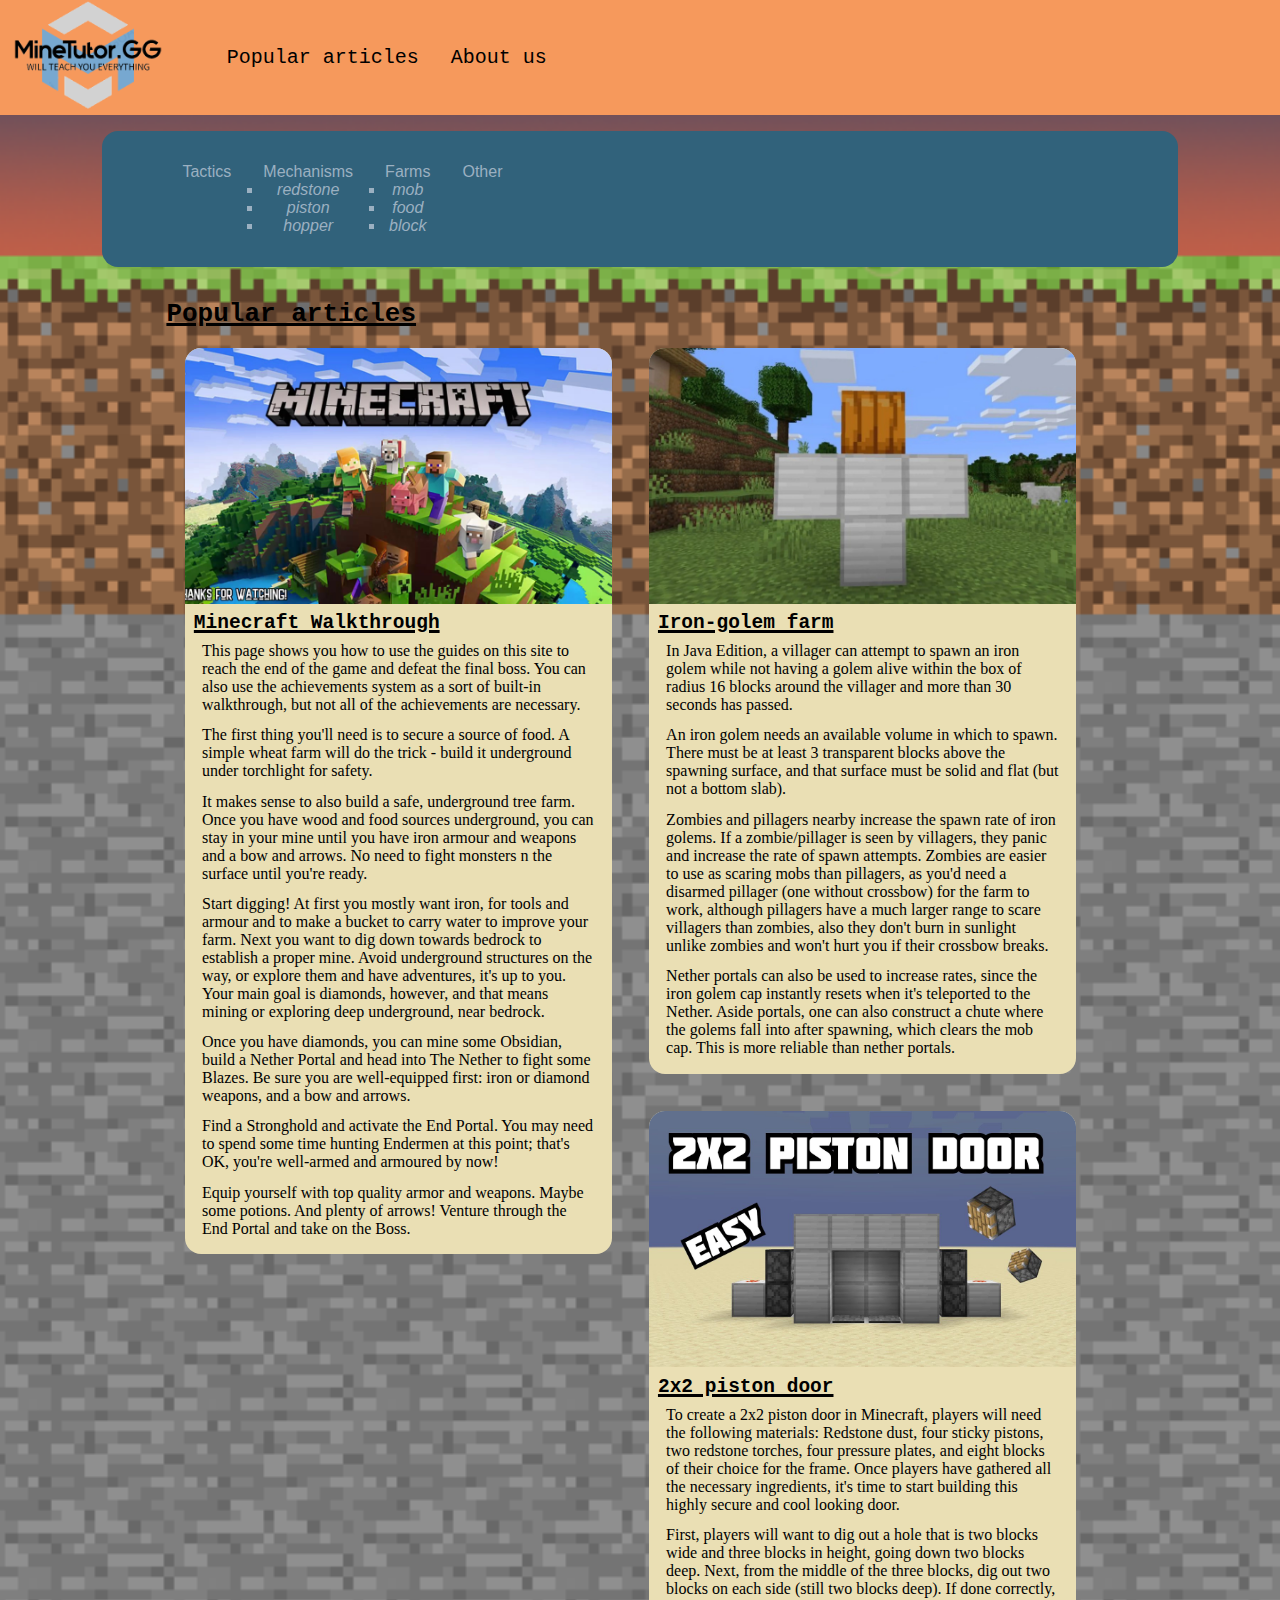
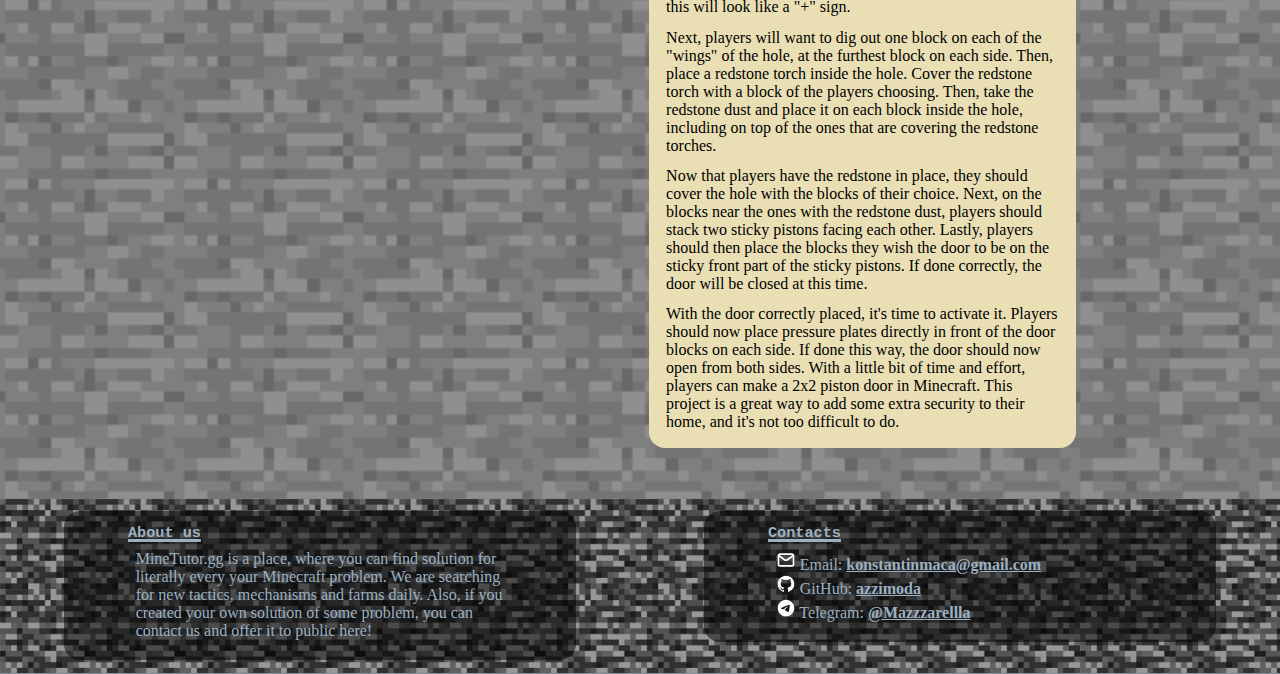
==== commit ce5b2b22: "2024-11-05" ====
--- a/index.html
+++ b/index.html
@@ -13,12 +13,11 @@
   <header>
     <div>
       <a href="index.html"><img src="res/img/logo.png"></a>
-
       <nav>
         <ol>
-          <li><a href="#categories">Categories</a></li>
+          <li><a href=""></a></li>
           <li><a href="#popular-articles">Popular articles</a></li>
-          <li><a href="#about">About us</a></li>
+          <li><a href="about.html">About us</a></li>
         </ol>
       </nav>
     </div>
--- a/style.css
+++ b/style.css
@@ -72,7 +72,11 @@
     grid-column: 2;
     font-size: x-large;
     width: max-content;
+    height: 100%;
     margin: 0 16px;
+
+    align-content: center;
+    justify-content: center;
 }
 
 nav>ol {
@@ -90,7 +94,7 @@
     color: black;
     display: block;
     padding: 16px;
-    border-radius: 10% / 50%;
+    border-radius: 16px;
     text-align: center;
     text-decoration: none;
     font-weight: normal;
@@ -146,10 +150,6 @@
 }
 
 /* POPULAR */
-
-section#popular-articles {
-    background-color: var(--general);
-}
 
 section#popular-articles h1 {
     font-size: xx-large;
@@ -170,6 +170,7 @@
     padding: 10% 0;
     width: 100%;
     height: 256px;
+    background: center;
     background-color: black;
     background-size: cover;
 }
@@ -214,7 +215,6 @@
 }
 
 img.contact-icon {
-    opacity: 1;
     width: 20px;
     filter: invert();
-}+}
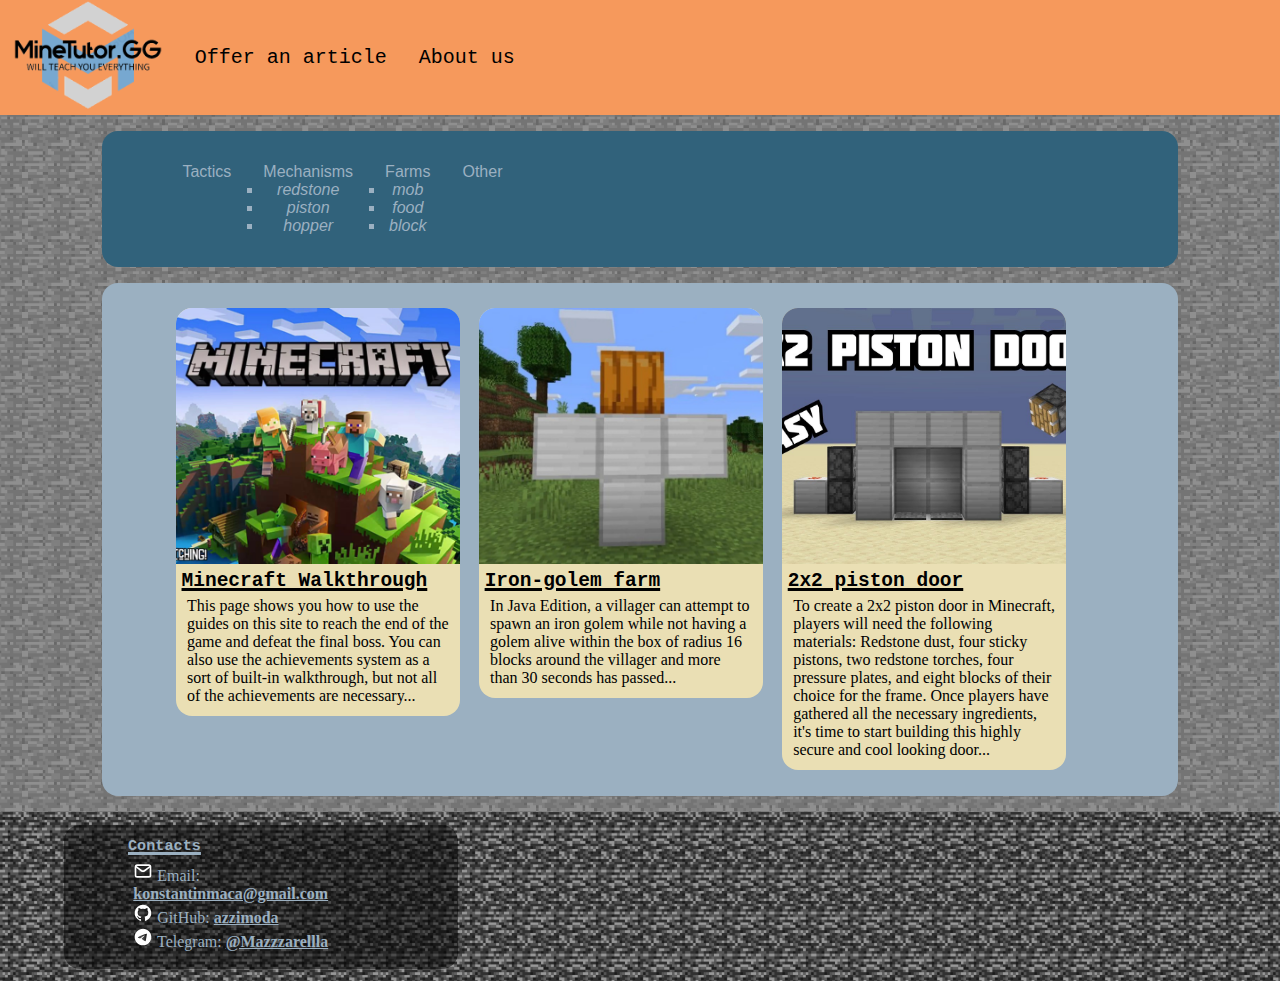
==== commit 54339faf: "2024-11-05-hm1" ====
--- a/index.html
+++ b/index.html
@@ -2,194 +2,113 @@
 <html lang="en">
 
 <head>
-  <meta charset="UTF-8">
-  <meta name="viewport" content="width=device-width, initial-scale=1.0">
-  <link rel="stylesheet" href="style.css">
-  <title>MineTutor.gg - Will teach you everything</title>
+    <meta charset="UTF-8">
+    <meta name="viewport" content="width=device-width, initial-scale=1.0">
+    <link rel="stylesheet" href="style.css">
+    <title>MineTutor.gg - Will teach you everything</title>
 </head>
 
 <body>
 
-  <header>
-    <div>
-      <a href="index.html"><img src="res/img/logo.png"></a>
-      <nav>
-        <ol>
-          <li><a href=""></a></li>
-          <li><a href="#popular-articles">Popular articles</a></li>
-          <li><a href="about.html">About us</a></li>
-        </ol>
-      </nav>
-    </div>
-  </header>
+    <header>
+        <div>
+            <a href="index.html"><img src="res/img/logo.png"></a>
+            <nav>
+                <ol>
+                    <li><a href="offer_form.html">Offer an article</a></li>
+                    <li><a href="about.html">About us</a></li>
+                </ol>
+            </nav>
+        </div>
+    </header>
 
-  <main>
+    <main>
 
-    <section id="categories">
-      <ul>
-        <li>Tactics</li>
-        <li>
-          Mechanisms
-          <ul>
-            <li>redstone</li>
-            <li>piston</li>
-            <li>hopper</li>
-          </ul>
-        </li>
-        <li>
-          Farms
-          <ul>
-            <li>mob</li>
-            <li>food</li>
-            <li>block</li>
-          </ul>
-        </li>
-        <li>Other</li>
-      </ul>
-    </section>
+        <section id="categories">
+            <ul>
+                <li>Tactics</li>
+                <li>
+                    Mechanisms
+                    <ul>
+                        <li>redstone</li>
+                        <li>piston</li>
+                        <li>hopper</li>
+                    </ul>
+                </li>
+                <li>
+                    Farms
+                    <ul>
+                        <li>mob</li>
+                        <li>food</li>
+                        <li>block</li>
+                    </ul>
+                </li>
+                <li>Other</li>
+            </ul>
+        </section>
 
-    <section id="popular-articles">
-      <h1>Popular articles</h1>
+        <section id="popular-articles">
 
-      <article>
-        <div class="article-tumbnail" id="article-0"></div>
-        <div class="article-body">
-          <h2>Minecraft Walkthrough</h2>
+            <article>
+                <a href="article/1.html">
+                    <div class="article-card-thumbnail" id="article-0"></div>
+                </a>
+                <div class="article-body">
+                    <h2>Minecraft Walkthrough</h2>
+                    <p> This page shows you how to use the guides on this site to reach the end of the game and defeat
+                        the final
+                        boss. You can also use the achievements system as a sort of built-in walkthrough, but not all of
+                        the
+                        achievements are necessary... </p>
+                </div>
+            </article>
 
-          <p>
-            This page shows you how to use the guides on this site to reach the end of the game and defeat the final
-            boss.
-            You can also use the achievements system as a sort of built-in walkthrough, but not all of the achievements
-            are necessary.
-          </p>
-          <p>
-            The first thing you'll need is to secure a source of food. A simple wheat farm will do the trick - build it
-            underground under torchlight for safety.
-          </p>
-          <p>
-            It makes sense to also build a safe, underground tree farm. Once you have wood and food sources underground,
-            you can stay in your mine until you have iron armour and weapons and a bow and arrows. No need to fight
-            monsters n the surface until you're ready.
-          </p>
-          <p>
-            Start digging! At first you mostly want iron, for tools and armour and to make a bucket to carry water to
-            improve your farm. Next you want to dig down towards bedrock to establish a proper mine. Avoid underground
-            structures on the way, or explore them and have adventures, it's up to you. Your main goal is diamonds,
-            however, and that means mining or exploring deep underground, near bedrock.
-          </p>
-          <p>
-            Once you have diamonds, you can mine some Obsidian, build a Nether Portal and head into The Nether to fight
-            some Blazes. Be sure you are well-equipped first: iron or diamond weapons, and a bow and arrows.
-          </p>
-          <p>
-            Find a Stronghold and activate the End Portal. You may need to spend some time hunting Endermen at this
-            point;
-            that's OK, you're well-armed and armoured by now!
-          </p>
-          <p>
-            Equip yourself with top quality armor and weapons. Maybe some potions. And plenty of arrows! Venture through
-            the End Portal and take on the Boss.
-          </p>
+            <article>
+                <a href="article/2.html">
+                    <div class="article-card-thumbnail" id="article-1"></div>
+                </a>
+                <div class="article-body">
+                    <h2>Iron-golem farm</h2>
+                    <p> In Java Edition, a villager can attempt to spawn an iron golem while not having a golem alive
+                        within the
+                        box of radius 16 blocks around the villager and more than 30 seconds has passed... </p>
+                </div>
+            </article>
+
+            <article>
+                <a href="article/3.html">
+                    <div class="article-card-thumbnail" id="article-2"></div>
+                </a>
+                <div class="article-body">
+                    <h2>2x2 piston door</h2>
+                    <p> To create a 2x2 piston door in Minecraft, players will need the following materials: Redstone
+                        dust, four
+                        sticky pistons, two redstone torches, four pressure plates, and eight blocks of their choice for
+                        the frame.
+                        Once players have gathered all the necessary ingredients, it's time to start building this
+                        highly secure and
+                        cool looking door... </p>
+                </div>
+            </article>
+
+        </section>
+
+    </main>
+
+    <footer>
+        <div>
+            <h3>Contacts</h3>
+            <p>
+                <img src="res/img/email.svg" class="contact-icon"> Email: <a
+                    href="mailto:konstantinmaca@gmail.com">konstantinmaca@gmail.com</a><br>
+                <img src="res/img/gh.svg" class="contact-icon"> GitHub: <a
+                    href="https://github.com/azzimoda">azzimoda</a><br>
+                <img src="res/img/tg.svg" class="contact-icon"> Telegram: <a
+                    href="https://t.me/Mazzzarellla">@Mazzzarellla</a><br>
+            </p>
         </div>
-      </article>
-
-      <article>
-        <div class="article-tumbnail" id="article-1"></div>
-        <div class="article-body">
-          <h2>Iron-golem farm</h2>
-
-          <p>
-            In Java Edition, a villager can attempt to spawn an iron golem while not having a golem alive within the box
-            of radius 16 blocks around the villager and more than 30 seconds has passed.
-          </p>
-          <p>
-            An iron golem needs an available volume in which to spawn. There must be at least 3 transparent blocks above
-            the spawning surface, and that surface must be solid and flat (but not a bottom slab).
-          </p>
-          <p>
-            Zombies and pillagers nearby increase the spawn rate of iron golems. If a zombie/pillager is seen by
-            villagers, they panic and increase the rate of spawn attempts. Zombies are easier to use as scaring mobs
-            than
-            pillagers, as you'd need a disarmed pillager (one without crossbow) for the farm to work, although pillagers
-            have a much larger range to scare villagers than zombies, also they don't burn in sunlight unlike zombies
-            and
-            won't hurt you if their crossbow breaks.
-          </p>
-          <p>
-            Nether portals can also be used to increase rates, since the iron golem cap instantly resets when it's
-            teleported to the Nether. Aside portals, one can also construct a chute where the golems fall into after
-            spawning, which clears the mob cap. This is more reliable than nether portals.
-          </p>
         </div>
-      </article>
-
-      <article>
-        <div class="article-tumbnail" id="article-2"></div>
-        <div class="article-body">
-          <h2>2x2 piston door</h2>
-          <p>
-            To create a 2x2 piston door in Minecraft, players will need the following materials: Redstone dust, four
-            sticky pistons, two redstone torches, four pressure plates, and eight blocks of their choice for the frame.
-            Once players have gathered all the necessary ingredients, it's time to start building this highly secure and
-            cool looking door.
-          </p>
-          <p>
-            First, players will want to dig out a hole that is two blocks wide and three blocks in height, going down
-            two
-            blocks deep. Next, from the middle of the three blocks, dig out two blocks on each side (still two blocks
-            deep). If done correctly, this will look like a "+" sign.
-          </p>
-          <p>
-            Next, players will want to dig out one block on each of the "wings" of the hole, at the furthest block on
-            each
-            side. Then, place a redstone torch inside the hole. Cover the redstone torch with a block of the players
-            choosing. Then, take the redstone dust and place it on each block inside the hole, including on top of the
-            ones that are covering the redstone torches.
-          </p>
-          <p>
-            Now that players have the redstone in place, they should cover the hole with the blocks of their choice.
-            Next,
-            on the blocks near the ones with the redstone dust, players should stack two sticky pistons facing each
-            other.
-            Lastly, players should then place the blocks they wish the door to be on the sticky front part of the sticky
-            pistons. If done correctly, the door will be closed at this time.
-          </p>
-          <p>
-            With the door correctly placed, it's time to activate it. Players should now place pressure plates directly
-            in
-            front of the door blocks on each side. If done this way, the door should now open from both sides. With a
-            little bit of time and effort, players can make a 2x2 piston door in Minecraft. This project is a great way
-            to
-            add some extra security to their home, and it's not too difficult to do.
-          </p>
-        </div>
-      </article>
-    </section>
-  </main>
-
-  <footer id="about">
-    <div>
-      <h3>About us</h3>
-      <p>
-        MineTutor.gg is a place, where you can find solution for literally every your Minecraft problem. We are
-        searching for new tactics, mechanisms and farms daily. Also, if you created your own solution of some
-        problem,
-        you can contact us and offer it to public here!
-      </p>
-    </div>
-
-    <div>
-      <h3>Contacts</h3>
-      <p>
-        <img src="res/img/email.svg" class="contact-icon"> Email:
-        <a href="mailto:konstantinmaca@gmail.com">konstantinmaca@gmail.com</a><br>
-        <img src="res/img/gh.svg" class="contact-icon"> GitHub: <a href="https://github.com/azzimoda">azzimoda</a><br>
-        <img src="res/img/tg.svg" class="contact-icon"> Telegram:
-        <a href="https://t.me/Mazzzarellla">@Mazzzarellla</a><br>
-      </p>
-    </div>
-    </div>
-  </footer>
+    </footer>
 
 </body>
 
--- a/style.css
+++ b/style.css
@@ -19,7 +19,7 @@
 body {
     background-color: var(--general-dark);
     background-image: url("res/img/bg.png");
-    background-size: cover;
+    background-size: contain;
 }
 
 :is(h1, h2, h3, h4, h5, h6) {
@@ -113,13 +113,12 @@
     padding: 16px 5%;
     overflow: auto;
     border-radius: 16px;
+    background-color: var(--general);
 }
 
 /* CATEGORIES */
 
 section#categories {
-    margin: 16px 8%;
-    padding: 16px 5%;
     border-radius: 16px;
     overflow: auto;
     background-color: var(--general1-dark);
@@ -149,22 +148,22 @@
     list-style-type: square;
 }
 
-/* POPULAR */
+/* Popular */
 
 section#popular-articles h1 {
     font-size: xx-large;
 }
 
 article {
-    width: 45%;
+    width: 30%;
     float: left;
-    margin: 2%;
+    margin: 1%;
     padding: 0;
     background-color: var(--accent1);
     border-radius: 16px;
 }
 
-article>div.article-tumbnail {
+div.article-card-thumbnail {
     border-radius: 16px 16px 0px 0px;
     margin: 0px;
     padding: 10% 0;
@@ -173,36 +172,39 @@
     background: center;
     background-color: black;
     background-size: cover;
-}
-
-article>div#article-0 {
-    background-image: url(res/img/article-0.jpg);
-}
-
-article>div#article-1 {
-    background-image: url(res/img/article-1.webp);
-}
-
-article>div#article-2 {
-    background-image: url(res/img/article-2.jpg);
+    text-decoration: none;
 }
 
 article>div.article-body {
     padding: 2%;
 }
 
-/* FOOTER */
+/* Thumbnails */
+
+article div#article-0 {
+    background-image: url(res/img/article-0.jpg);
+}
+
+article div#article-1 {
+    background-image: url(res/img/article-1.webp);
+}
+
+article div#article-2 {
+    background-image: url(res/img/article-2.jpg);
+}
+
+/* Footer */
 
 footer {
-    /* background-color: var(--general1); */
+    background-color: var(--general1);
     overflow: auto;
     background-image: url(res/img/bedrock.jpg);
-    background-size: 90px;
+    background-size: 42px;
 }
 
 footer>div {
     float: left;
-    width: 40%;
+    width: max-content;
     border-radius: 16px;
     padding: 1% 5%;
     margin: 1% 5%;
@@ -217,4 +219,4 @@
 img.contact-icon {
     width: 20px;
     filter: invert();
-}
+}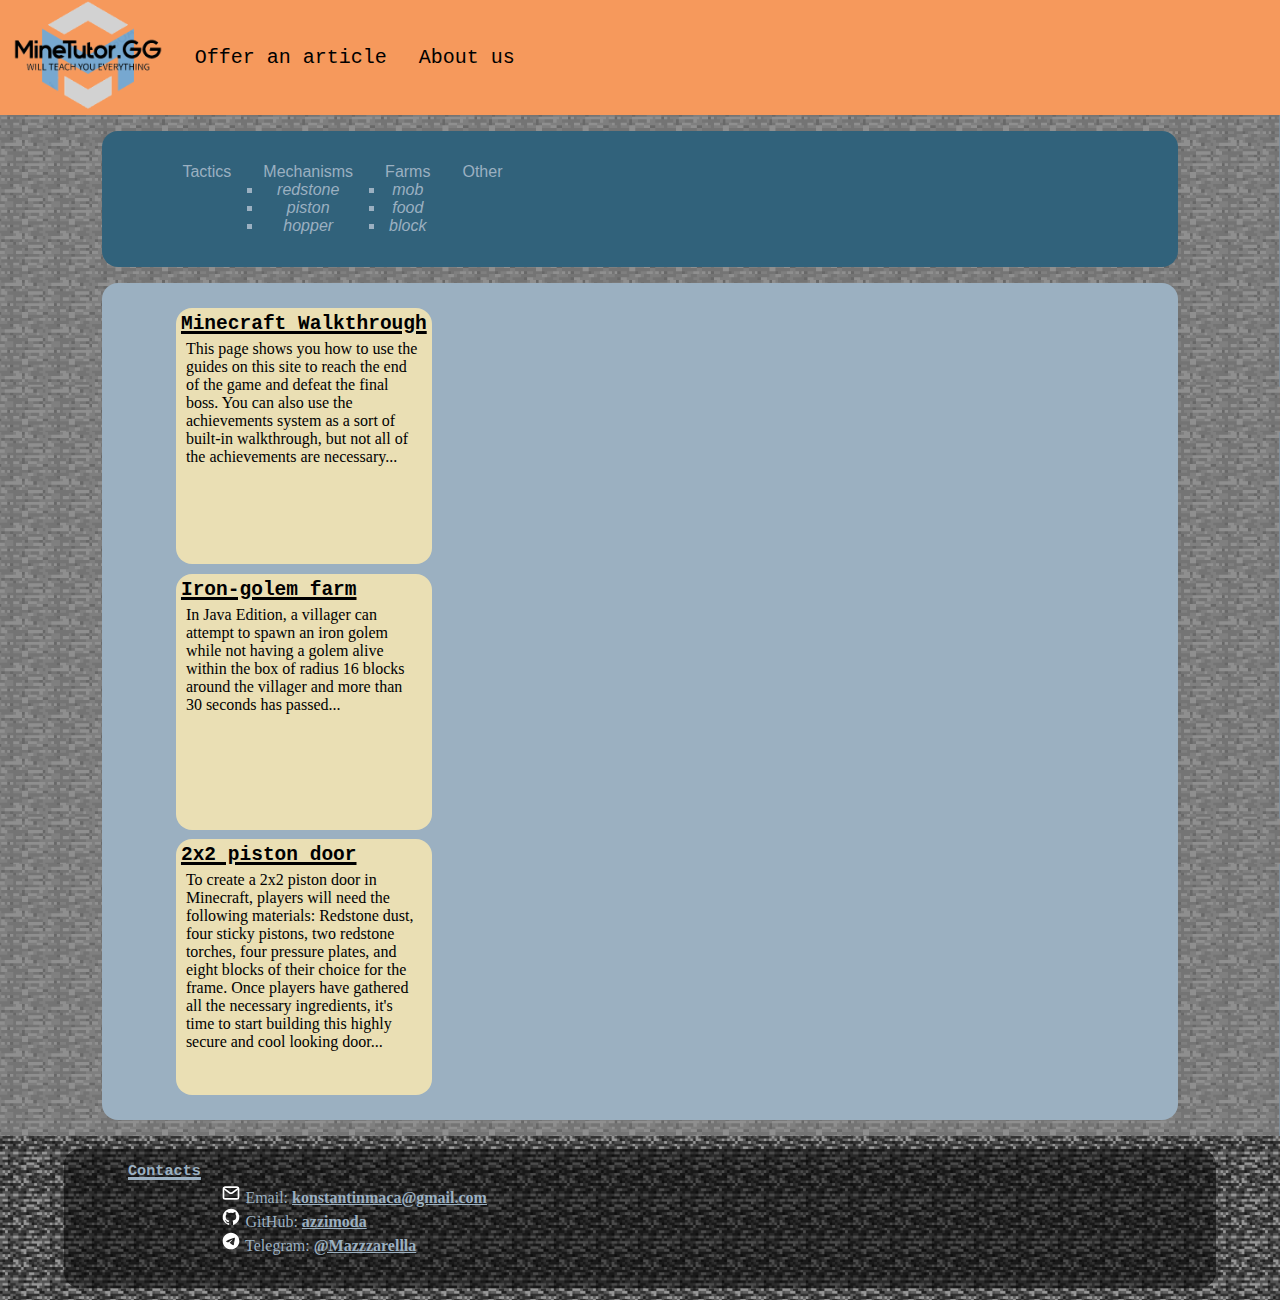
==== commit 8cbf0159: "2024-11-12-lm1" ====
--- a/index.html
+++ b/index.html
@@ -50,7 +50,7 @@
         <section id="popular-articles">
 
             <article>
-                <a href="article/1.html">
+                <a href="article1.html">
                     <div class="article-card-thumbnail" id="article-0"></div>
                 </a>
                 <div class="article-body">
@@ -64,7 +64,7 @@
             </article>
 
             <article>
-                <a href="article/2.html">
+                <a href="article2.html">
                     <div class="article-card-thumbnail" id="article-1"></div>
                 </a>
                 <div class="article-body">
@@ -76,7 +76,7 @@
             </article>
 
             <article>
-                <a href="article/3.html">
+                <a href="article3.html">
                     <div class="article-card-thumbnail" id="article-2"></div>
                 </a>
                 <div class="article-body">
--- a/style.css
+++ b/style.css
@@ -46,7 +46,7 @@
     float: none;
 }
 
-/* HEADER */
+/* Header */
 
 header {
     font: large;
@@ -106,7 +106,11 @@
     text-decoration-line: underline;
 }
 
-/* MAIN */
+h1.title {
+    font-size: xx-large;
+}
+
+/* Main */
 
 section {
     margin: 16px 8%;
@@ -116,7 +120,7 @@
     background-color: var(--general);
 }
 
-/* CATEGORIES */
+/* Categories */
 
 section#categories {
     border-radius: 16px;
@@ -143,6 +147,7 @@
 }
 
 section#categories li>ul {
+    flex-flow: wrap;
     padding: 1;
     font-style: italic;
     list-style-type: square;
@@ -150,13 +155,13 @@
 
 /* Popular */
 
-section#popular-articles h1 {
-    font-size: xx-large;
-}
-
-article {
-    width: 30%;
-    float: left;
+section#popular-articles article {
+    display: flex;
+    /* float: left; */
+    /* width: 30%; */
+    min-width: 256px;
+    width: min-content;
+    max-width: 98%;
     margin: 1%;
     padding: 0;
     background-color: var(--accent1);
@@ -179,32 +184,53 @@
     padding: 2%;
 }
 
+/* Article page */
+
+section.article-thumbnail {
+    border-radius: 16px;
+    padding: 10% 0;
+    /* width: 100%; */
+    height: 256px;
+    background: center;
+    background-color: black;
+    background-size: cover;
+    text-decoration: none;
+}
+
 /* Thumbnails */
 
-article div#article-0 {
+#article-0 {
     background-image: url(res/img/article-0.jpg);
 }
 
-article div#article-1 {
+#article-1 {
     background-image: url(res/img/article-1.webp);
 }
 
-article div#article-2 {
+#article-2 {
     background-image: url(res/img/article-2.jpg);
 }
 
+/* Form */
+
+form {
+    border-radius: 16px;
+    padding: 1% 5%;
+    margin: 1% 5%;
+}
+
 /* Footer */
 
 footer {
+    align-items: center;
+    overflow: auto;
     background-color: var(--general1);
-    overflow: auto;
     background-image: url(res/img/bedrock.jpg);
     background-size: 42px;
 }
 
 footer>div {
-    float: left;
-    width: max-content;
+    display: flex;
     border-radius: 16px;
     padding: 1% 5%;
     margin: 1% 5%;
@@ -214,6 +240,7 @@
 
 footer p {
     font: bolder;
+    width: max-content;
 }
 
 img.contact-icon {
